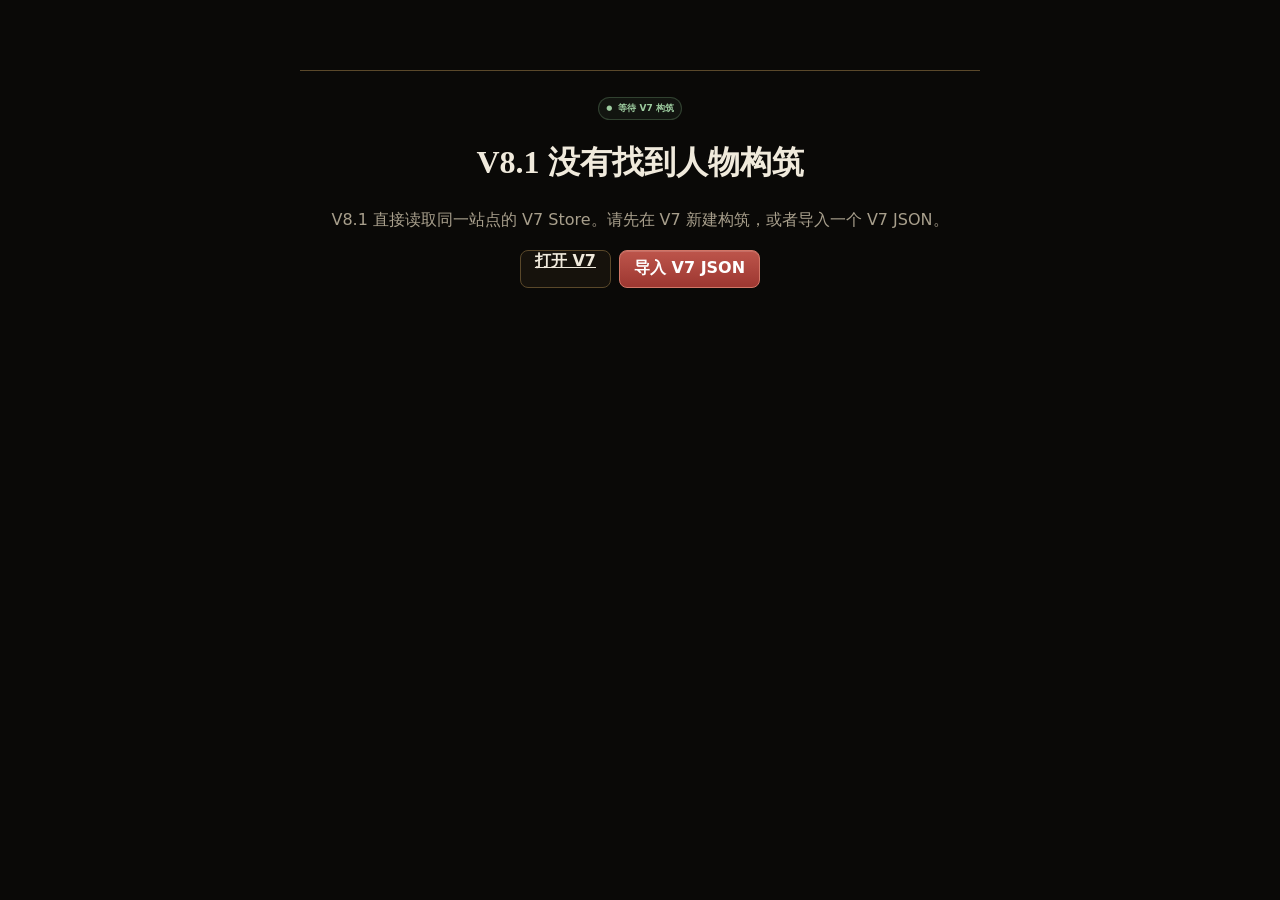
==== v8.html @ c5026017 "Add files via upload" ====
<!doctype html>
<html lang="zh-CN">
<head>
  <meta charset="utf-8">
  <meta name="viewport" content="width=device-width,initial-scale=1,viewport-fit=cover">
  <meta name="theme-color" content="#0a0907">
  <title>博德之门 3 · 构筑规划器 V8.1</title>
  <link rel="stylesheet" href="./assets/v8/v8.css">
  <link rel="stylesheet" href="./assets/v8/v81.css">
</head>
<body>
  <div id="app"></div>
  <div id="sheet-root"></div>
  <input class="v81-file" id="v81-import-file" type="file" accept="application/json,.json">
  <script type="module" src="./assets/v8/v81.js"></script>
</body>
</html>
---- assets/v8/v8.css ----
:root{
  --bg:#0a0907;--panel:#100f0c;--panel2:#15130f;--panel3:#1b1812;--line:#3b3120;--line2:#5a482a;
  --text:#f0eadc;--muted:#a89f8c;--gold:#d2ad5b;--gold2:#f0d58b;--red:#b94b42;--green:#82b887;
  --shadow:0 18px 50px rgba(0,0,0,.34);--radius:12px;--stage:184px;--top:58px;
}
*{box-sizing:border-box}html,body,#app{margin:0;min-height:100%;background:var(--bg);color:var(--text)}body{font-family:Inter,ui-sans-serif,system-ui,-apple-system,BlinkMacSystemFont,"Segoe UI","PingFang SC","Microsoft YaHei",sans-serif;background:radial-gradient(circle at 52% -15%,rgba(109,93,61,.16),transparent 33%),linear-gradient(180deg,#0c0b09,#080705 70%)}button,input{font:inherit}button{cursor:pointer}.v8-shell{min-height:100vh;display:grid;grid-template-columns:var(--stage) minmax(0,1fr)}
.v8-stage-nav{position:sticky;top:0;height:100vh;padding:14px 12px;border-right:1px solid var(--line);background:rgba(8,7,5,.92);backdrop-filter:blur(18px);display:flex;flex-direction:column;gap:18px;z-index:20}.v8-brand{display:flex;align-items:center;gap:10px}.v8-brand>span{display:grid;width:42px;height:42px;place-items:center;border:1px solid var(--line2);transform:rotate(45deg);color:var(--gold2);font-family:Georgia,serif}.v8-brand>span::first-letter{transform:rotate(-45deg)}.v8-brand div{display:grid;gap:2px}.v8-brand b{font-family:Georgia,"Songti SC",serif;font-size:16px}.v8-brand small{font-size:10px;color:var(--muted)}
.v8-stage-nav nav{display:grid;gap:8px}.v8-nav-group{display:grid;grid-template-columns:28px 1fr;gap:9px;padding:10px;border:1px solid transparent;border-radius:10px;background:transparent;color:var(--muted);text-align:left}.v8-nav-group i{grid-row:1/3;display:grid;width:26px;height:26px;place-items:center;border:1px solid var(--line);border-radius:50%;font-family:Georgia,serif;color:var(--gold);font-style:normal}.v8-nav-group div{display:grid;gap:3px}.v8-nav-group b{font-size:13px;color:var(--text)}.v8-nav-group small{font-size:9px;line-height:1.4}.v8-nav-group>span{grid-column:2;font-size:9px;color:#756e61}.v8-nav-group:hover,.v8-nav-group.active{border-color:rgba(210,173,91,.28);background:rgba(210,173,91,.07)}.v8-nav-group.active>span{color:var(--gold)}.v8-stage-help{margin-top:auto;padding:10px;border-top:1px solid var(--line);color:var(--muted)}.v8-stage-help span{color:var(--gold);font-size:10px;font-weight:700}.v8-stage-help p{margin:6px 0 0;font-size:9px;line-height:1.6}
.v8-content{min-width:0}.v8-topbar{position:sticky;top:0;height:var(--top);display:flex;align-items:center;justify-content:space-between;padding:0 20px;border-bottom:1px solid var(--line);background:rgba(10,9,7,.82);backdrop-filter:blur(16px);z-index:15}.v8-build-mini{display:flex;align-items:baseline;gap:10px}.v8-build-mini b{font-size:14px}.v8-build-mini span{font-size:11px;color:var(--gold)}.v8-top-actions{display:flex;gap:8px}.v8-top-actions button,.v8-final-actions button{min-height:36px;padding:0 13px;border:1px solid var(--line2);border-radius:8px;background:rgba(255,255,255,.02);color:var(--text)}
.v8-main{max-width:1540px;margin:0 auto;padding:24px}.v8-page-head{max-width:760px;margin-bottom:18px}.v8-page-head.compact{margin-bottom:12px}.v8-page-head>span,.kicker{font-size:10px;letter-spacing:.16em;color:var(--gold);font-weight:800}.v8-page-head h1{margin:4px 0 5px;font-family:Georgia,"Songti SC",serif;font-size:31px;line-height:1.05}.v8-page-head p{margin:0;color:var(--muted);font-size:12px;line-height:1.65}
.v8-character-hero,.v8-final-hero{display:grid;grid-template-columns:auto minmax(220px,1fr) minmax(500px,1.4fr);align-items:center;gap:18px;padding:18px 20px;border-top:1px solid var(--line2);border-bottom:1px solid var(--line);background:linear-gradient(90deg,rgba(210,173,91,.05),transparent)}.v8-level{font-family:Georgia,serif;font-size:64px;color:var(--gold2);line-height:1}.v8-character-hero>div:first-child{display:grid;text-align:center}.v8-character-hero small,.v8-final-hero small{color:var(--muted)}.v8-character-hero h2,.v8-final-hero h2{margin:0 0 5px;font-size:25px;font-family:Georgia,"Songti SC",serif}.v8-character-hero p,.v8-final-hero p{margin:0 0 4px;color:var(--muted)}.v8-stat-row{display:grid;grid-template-columns:repeat(4,minmax(0,1fr));gap:1px;background:var(--line)}.v8-stat-row.large{grid-template-columns:repeat(6,minmax(0,1fr))}.v8-stat-row>div{display:grid;gap:4px;padding:10px 12px;background:#0f0e0b}.v8-stat-row span{font-size:9px;color:var(--muted)}.v8-stat-row b{font-family:Georgia,serif;font-size:21px;color:var(--gold2)}.v8-character-grid,.v8-final-grid{display:grid;grid-template-columns:repeat(2,minmax(0,1fr));gap:12px;margin-top:14px}.v8-summary-card{min-width:0;padding:16px;border-top:1px solid var(--line);background:rgba(255,255,255,.014)}.v8-summary-card.wide{grid-column:1/-1}.v8-summary-card>span{font-size:10px;color:var(--gold);font-weight:800}.v8-summary-card h3{margin:8px 0;font-size:18px}.v8-summary-card p{color:var(--muted);font-size:11px;line-height:1.6}.v8-tag-list{display:flex;flex-wrap:wrap;gap:6px;margin-top:10px}.v8-tag-list b,.v8-tag-list span{padding:5px 8px;border-radius:7px;background:rgba(210,173,91,.07);color:#d7cab1;font-size:10px;font-weight:600}.v8-character-cta{background:linear-gradient(135deg,rgba(122,79,39,.12),rgba(255,255,255,.01))}
.primary,.secondary{min-height:38px;padding:0 14px;border-radius:8px;font-weight:800}.primary{border:1px solid #d27667;background:linear-gradient(#bd554b,#9d3731);color:white;box-shadow:inset 0 1px rgba(255,255,255,.14)}.secondary{border:1px solid var(--line2);background:rgba(210,173,91,.06);color:var(--text)}.wide{width:100%}
.v8-act-tabs{display:grid;grid-template-columns:repeat(3,minmax(0,1fr));gap:8px;margin-bottom:12px}.v8-act-tabs button{display:grid;gap:3px;padding:10px 12px;border:1px solid var(--line);border-radius:10px;background:rgba(255,255,255,.015);color:var(--muted);text-align:left}.v8-act-tabs button>span{font-size:9px;color:#7e725b}.v8-act-tabs button>b{font-size:14px;color:var(--text)}.v8-act-tabs button small{font-size:9px}.v8-act-tabs button.active{border-color:var(--gold);background:rgba(210,173,91,.09)}.v8-act-tabs button.active>span,.v8-act-tabs button.active small{color:var(--gold)}
.v8-loadout-bar{padding:12px 0;border-top:1px solid var(--line);border-bottom:1px solid var(--line)}.v8-section-label{display:flex;align-items:center;justify-content:space-between;gap:8px;margin-bottom:8px}.v8-section-label span{color:var(--gold);font-size:10px;font-weight:800}.v8-section-label b{font-size:10px;color:var(--muted)}.v8-slot-grid{display:grid;grid-template-columns:repeat(11,minmax(72px,1fr));gap:6px}.v8-slot{min-width:0;display:grid;grid-template-columns:30px minmax(0,1fr);gap:7px;align-items:center;padding:7px;border:1px solid var(--line);border-radius:8px;background:rgba(255,255,255,.012);color:var(--text);text-align:left}.v8-slot>span{display:grid;width:29px;height:29px;place-items:center;border-radius:7px;background:rgba(210,173,91,.07);color:var(--gold);font-size:11px}.v8-slot div{min-width:0}.v8-slot b,.v8-slot small{display:block;overflow:hidden;text-overflow:ellipsis;white-space:nowrap}.v8-slot b{font-size:9px}.v8-slot small{margin-top:2px;font-size:8px;color:var(--muted)}.v8-slot.active{border-color:var(--gold);background:rgba(210,173,91,.08)}.v8-slot.filled>span{background:rgba(130,184,135,.1);color:#a6d7aa}
.v8-gear-workspace{display:grid;grid-template-columns:minmax(0,1fr) 300px;gap:14px;margin-top:12px;align-items:start}.v8-gear-list-pane{min-width:0}.v8-gear-toolbar{display:flex;align-items:center;justify-content:space-between;gap:12px;padding:8px 0 10px}.v8-gear-toolbar>div{display:grid;grid-template-columns:auto auto;gap:2px 8px;align-items:baseline}.v8-gear-toolbar span{font-size:9px;color:var(--muted)}.v8-gear-toolbar b{font-size:14px}.v8-gear-toolbar small{grid-column:1/-1;color:var(--gold);font-size:9px}.v8-gear-toolbar input{width:min(340px,45%);height:38px;border:1px solid var(--line2);border-radius:8px;background:#0f0e0c;color:var(--text);padding:0 12px;outline:none}.v8-gear-toolbar input:focus{border-color:var(--gold)}.v8-candidate-list{display:grid;gap:8px}.v8-gear-card{display:grid;grid-template-columns:minmax(0,1fr) 120px;min-height:110px;border:1px solid var(--line);border-radius:10px;background:rgba(255,255,255,.014);overflow:hidden}.v8-gear-card:hover{border-color:rgba(210,173,91,.42)}.v8-gear-card.equipped{border-color:var(--gold);background:linear-gradient(90deg,rgba(210,173,91,.09),rgba(210,173,91,.02))}.v8-gear-main{display:grid;grid-template-columns:58px minmax(0,1fr);gap:10px;align-items:start;padding:11px;border:0;background:transparent;color:var(--text);text-align:left}.v8-item-icon{display:grid;width:54px;height:54px;place-items:center;border:1px solid #6d5732;border-radius:10px;background:radial-gradient(circle at 40% 35%,#4e3f22,#15120d 70%);color:#f2d88c;font-family:Georgia,serif;font-size:18px;box-shadow:inset 0 0 16px rgba(210,173,91,.08)}.v8-item-icon.rarity-legend{border-color:#d69b38;box-shadow:inset 0 0 18px rgba(222,151,34,.18)}.v8-item-icon.large{width:70px;height:70px;font-size:24px}.v8-gear-main>div{min-width:0}.v8-gear-title{display:flex;justify-content:space-between;gap:8px}.v8-gear-title b{font-size:13px}.v8-gear-title i{font-style:normal;font-size:9px;color:var(--gold)}.v8-gear-main small{display:block;margin-top:2px;color:#8e8474;font-size:9px}.v8-gear-main p{margin:7px 0 0;color:#c7bfaf;font-size:10px;line-height:1.45}.v8-tag-list.mini{margin-top:7px}.v8-tag-list.mini span{padding:3px 6px;font-size:8px}.v8-gear-side{display:flex;flex-direction:column;align-items:stretch;gap:6px;padding:10px;border-left:1px solid var(--line);background:rgba(0,0,0,.14)}.v8-score{font-size:9px;color:var(--gold);font-weight:800}.v8-delta{min-height:30px;color:#bcb19d;font-size:9px;line-height:1.45}.v8-gear-side button{margin-top:auto}
.v8-compare-pane{position:relative}.v8-compare-sticky{position:sticky;top:calc(var(--top) + 14px);display:grid;gap:10px;padding:12px;border:1px solid var(--line);border-radius:10px;background:rgba(14,13,10,.88);box-shadow:var(--shadow);backdrop-filter:blur(12px)}.v8-current-slot{display:grid;gap:4px;padding-bottom:10px;border-bottom:1px solid var(--line)}.v8-current-slot span{font-size:9px;color:var(--gold)}.v8-current-slot b{font-size:16px}.v8-current-slot small{color:var(--muted);font-size:9px;line-height:1.5}.v8-stat-compare{display:grid;grid-template-columns:repeat(2,minmax(0,1fr));gap:6px}.v8-stat-compare>div{display:grid;gap:3px;padding:8px;background:rgba(255,255,255,.02)}.v8-stat-compare span{font-size:8px;color:var(--muted)}.v8-stat-compare b{font-family:Georgia,serif;color:var(--gold2);font-size:18px}.v8-stat-compare small{font-size:8px;color:#817968}.v8-stat-compare small.up{color:#8fc89a}.v8-stat-compare small.down{color:#d98479}.v8-route-progress{display:grid;gap:5px;padding-top:2px;border-top:1px solid var(--line)}.v8-route-progress>span{margin:6px 0 2px;color:var(--gold);font-size:9px;font-weight:800}.v8-route-progress>div{display:flex;justify-content:space-between;gap:8px;font-size:9px}.v8-route-progress small{color:var(--muted)}
.v8-empty{padding:38px;text-align:center;border:1px dashed var(--line);color:var(--muted)}.v8-empty p{font-size:10px}
.v8-final-identity{display:flex;align-items:center;gap:14px}.v8-final-loadout{display:grid;grid-template-columns:repeat(4,minmax(0,1fr));gap:7px}.v8-final-loadout>div{display:grid;grid-template-columns:38px minmax(0,1fr);gap:8px;align-items:center;padding:8px;border:1px solid var(--line);border-radius:8px;background:rgba(255,255,255,.015)}.v8-final-loadout>div>span{display:grid;width:36px;height:36px;place-items:center;border-radius:8px;background:rgba(210,173,91,.06);color:var(--gold)}.v8-final-loadout small,.v8-final-loadout b,.v8-final-loadout em{display:block}.v8-final-loadout small{font-size:8px;color:var(--muted)}.v8-final-loadout b{font-size:10px}.v8-final-loadout em{font-style:normal;font-size:8px;color:var(--gold)}.v8-final-loadout>div.filled{border-color:rgba(210,173,91,.28)}.v8-act-route{display:grid;gap:8px;margin-top:10px}.v8-act-route>div{padding:8px;border-left:2px solid var(--line2);background:rgba(255,255,255,.015)}.v8-act-route b{font-size:10px}.v8-act-route p{margin:4px 0 0}.v8-final-actions{display:flex;justify-content:flex-end;gap:8px;margin-top:14px}
.v8-sheet-backdrop{position:fixed;inset:0;z-index:100;display:grid;place-items:center;padding:20px;background:rgba(0,0,0,.66);backdrop-filter:blur(8px)}.v8-sheet{position:relative;width:min(560px,100%);display:grid;grid-template-columns:78px minmax(0,1fr);gap:14px;padding:18px;border:1px solid var(--line2);border-radius:14px;background:#11100d;box-shadow:var(--shadow)}.v8-sheet-close{position:absolute;right:10px;top:8px;border:0;background:transparent;color:var(--muted);font-size:24px}.v8-sheet h2{margin:5px 0 2px;font-family:Georgia,"Songti SC",serif;font-size:25px}.v8-sheet small{color:var(--muted)}.v8-sheet p{margin:12px 0;color:#cec4b2;line-height:1.7;font-size:12px}.v8-sheet dl{display:grid;gap:1px;margin:0 0 12px;background:var(--line)}.v8-sheet dl>div{display:grid;grid-template-columns:92px 1fr;gap:10px;padding:8px;background:#11100d}.v8-sheet dt{font-size:9px;color:var(--muted)}.v8-sheet dd{margin:0;font-size:10px}
@media(max-width:1200px){:root{--stage:164px}.v8-slot-grid{grid-template-columns:repeat(6,minmax(0,1fr))}.v8-gear-workspace{grid-template-columns:minmax(0,1fr) 260px}.v8-character-hero,.v8-final-hero{grid-template-columns:auto 1fr}.v8-stat-row{grid-column:1/-1}.v8-stat-row.large{grid-template-columns:repeat(3,minmax(0,1fr))}}
@media(max-width:767px){:root{--top:52px}.v8-shell{display:block}.v8-stage-nav{position:static;width:auto;height:auto;padding:0;border:0;background:#0b0a08}.v8-brand,.v8-stage-help{display:none}.v8-stage-nav nav{display:grid;grid-template-columns:repeat(3,1fr);gap:0;border-bottom:1px solid var(--line)}.v8-nav-group{display:flex;align-items:center;justify-content:center;min-height:52px;padding:6px;border:0;border-radius:0}.v8-nav-group i,.v8-nav-group small,.v8-nav-group>span{display:none}.v8-nav-group b{font-size:11px}.v8-nav-group.active{box-shadow:inset 0 -2px var(--gold);background:rgba(210,173,91,.05)}.v8-topbar{top:0;padding:0 12px}.v8-build-mini span{display:none}.v8-top-actions button:last-child{display:none}.v8-main{padding:14px 12px 86px}.v8-page-head h1{font-size:26px}.v8-page-head p{font-size:11px}.v8-character-hero,.v8-final-hero{grid-template-columns:auto 1fr;padding:14px 0;background:transparent}.v8-level{font-size:52px}.v8-stat-row,.v8-stat-row.large{grid-column:1/-1;grid-template-columns:repeat(3,minmax(0,1fr))}.v8-character-grid,.v8-final-grid{grid-template-columns:1fr}.v8-act-tabs{position:sticky;top:var(--top);z-index:8;background:#0b0a08;padding:6px 0}.v8-act-tabs button{padding:8px}.v8-slot-grid{grid-template-columns:repeat(3,minmax(0,1fr))}.v8-slot{grid-template-columns:28px minmax(0,1fr)}.v8-gear-workspace{display:block}.v8-compare-pane{display:none}.v8-gear-toolbar{align-items:flex-end}.v8-gear-toolbar input{width:56%;font-size:16px}.v8-gear-card{grid-template-columns:minmax(0,1fr) 86px}.v8-gear-main{grid-template-columns:48px minmax(0,1fr);padding:10px}.v8-item-icon{width:44px;height:44px}.v8-gear-main p{display:-webkit-box;-webkit-line-clamp:2;-webkit-box-orient:vertical;overflow:hidden}.v8-gear-side{padding:8px}.v8-score,.v8-delta{font-size:8px}.v8-final-loadout{grid-template-columns:repeat(2,minmax(0,1fr))}.v8-sheet-backdrop{place-items:end center;padding:0}.v8-sheet{width:100%;max-height:82dvh;overflow:auto;border-radius:16px 16px 0 0;border-bottom:0;grid-template-columns:62px 1fr;padding:18px 14px calc(18px + env(safe-area-inset-bottom))}.v8-final-actions{position:fixed;left:0;right:0;bottom:0;z-index:12;padding:8px 12px calc(8px + env(safe-area-inset-bottom));background:rgba(10,9,7,.92);border-top:1px solid var(--line)} }
---- assets/v8/v81.css ----
/* V8.1 — V7 data/rules integration layer */
.v81-source-badge{display:inline-flex;align-items:center;gap:6px;padding:4px 7px;border:1px solid rgba(130,184,135,.28);border-radius:999px;background:rgba(130,184,135,.07);color:#9dcc9f;font-size:9px;font-weight:800}
.v81-source-badge::before{content:'●';font-size:7px}.v81-build-picker{display:flex;align-items:center;gap:8px}.v81-build-picker select{height:34px;max-width:260px;padding:0 28px 0 9px;border:1px solid var(--line2);border-radius:7px;background:#0d0c0a;color:var(--text);font-size:11px}.v81-top-bridge{display:flex;gap:7px}.v81-top-bridge button,.v81-top-bridge a{display:inline-flex;align-items:center;min-height:34px;padding:0 10px;border:1px solid var(--line2);border-radius:7px;background:rgba(255,255,255,.02);color:var(--text);font-size:10px;text-decoration:none}
.v81-status-strip{display:flex;align-items:center;gap:8px;flex-wrap:wrap;margin:0 0 12px;padding:8px 10px;border-left:2px solid var(--gold);background:rgba(210,173,91,.045);font-size:10px}.v81-status-strip.warn{border-left-color:#c75e52;background:rgba(185,75,66,.07)}.v81-status-strip b{color:var(--gold2)}.v81-status-strip span{color:var(--muted)}
.v81-ability-grid{display:grid;grid-template-columns:repeat(6,minmax(0,1fr));gap:1px;margin-top:10px;background:var(--line)}.v81-ability-grid>div{display:grid;gap:3px;padding:9px;background:#0f0e0b;text-align:center}.v81-ability-grid span{color:var(--muted);font-size:8px}.v81-ability-grid b{font-family:Georgia,serif;color:var(--gold2);font-size:20px}.v81-ability-grid small{color:#817968;font-size:8px}
.v81-character-sections{display:grid;grid-template-columns:repeat(2,minmax(0,1fr));gap:10px;margin-top:12px}.v81-detail-card{padding:13px;border-top:1px solid var(--line);background:rgba(255,255,255,.012)}.v81-detail-head{display:flex;align-items:center;justify-content:space-between;gap:8px;margin-bottom:8px}.v81-detail-head span{color:var(--gold);font-size:10px;font-weight:800}.v81-detail-head b{color:var(--muted);font-size:9px}.v81-list{display:grid;gap:5px}.v81-list>div{display:flex;align-items:center;justify-content:space-between;gap:10px;padding:6px 0;border-bottom:1px solid rgba(59,49,32,.55);font-size:10px}.v81-list>div:last-child{border-bottom:0}.v81-list span{color:var(--muted)}.v81-list b{font-size:10px;text-align:right}.v81-spell-groups{display:grid;gap:8px}.v81-spell-group{display:grid;grid-template-columns:62px minmax(0,1fr);gap:8px}.v81-spell-group>span{color:var(--gold);font-size:9px;font-weight:800}.v81-spell-group>div{display:flex;flex-wrap:wrap;gap:5px}.v81-spell-group b{padding:4px 6px;border-radius:6px;background:rgba(210,173,91,.06);font-size:9px;font-weight:600}.v81-resource-list{display:grid;gap:6px}.v81-resource{display:grid;grid-template-columns:1fr auto;gap:4px 8px;padding:7px 8px;background:rgba(255,255,255,.018)}.v81-resource b{font-size:10px}.v81-resource>strong{color:var(--gold2);font-size:11px}.v81-resource small{grid-column:1/-1;color:var(--muted);font-size:8px}.v81-resource-values{grid-column:1/-1;display:flex;gap:5px;flex-wrap:wrap}.v81-resource-values span{padding:3px 5px;border-radius:5px;background:rgba(0,0,0,.2);font-size:8px}.v81-resource-values b{color:var(--gold2)}
.v81-equipment-note{display:flex;justify-content:space-between;gap:10px;padding:7px 9px;background:rgba(130,184,135,.045);border-left:2px solid #75aa7b;font-size:9px}.v81-equipment-note span{color:var(--muted)}.v81-equipment-note b{color:#a7d2aa}.v81-act-change{font-size:8px;color:var(--gold)}
.v81-validation-list{display:grid;gap:5px;margin-top:8px}.v81-validation-list div{padding:6px 8px;border-left:2px solid #b85e52;background:rgba(185,75,66,.065);color:#d9a39b;font-size:9px}.v81-final-meta{display:grid;grid-template-columns:repeat(4,minmax(0,1fr));gap:1px;background:var(--line);margin-top:10px}.v81-final-meta>div{padding:8px;background:#0f0e0b}.v81-final-meta span{display:block;color:var(--muted);font-size:8px}.v81-final-meta b{font-size:11px}
.v81-empty-build{max-width:680px;margin:70px auto;padding:24px;border-top:1px solid var(--line2);text-align:center}.v81-empty-build h1{font-family:Georgia,'Songti SC',serif}.v81-empty-build p{color:var(--muted);line-height:1.7}.v81-empty-actions{display:flex;justify-content:center;gap:8px;flex-wrap:wrap}.v81-file{display:none}
@media(max-width:1000px){.v81-ability-grid{grid-template-columns:repeat(3,minmax(0,1fr))}.v81-character-sections{grid-template-columns:1fr}}
@media(max-width:767px){.v81-build-picker select{max-width:150px}.v81-source-badge{display:none}.v81-top-bridge a{display:none}.v81-top-bridge button{padding:0 8px}.v81-ability-grid{grid-template-columns:repeat(3,minmax(0,1fr))}.v81-final-meta{grid-template-columns:repeat(2,minmax(0,1fr))}.v81-spell-group{grid-template-columns:48px 1fr}}
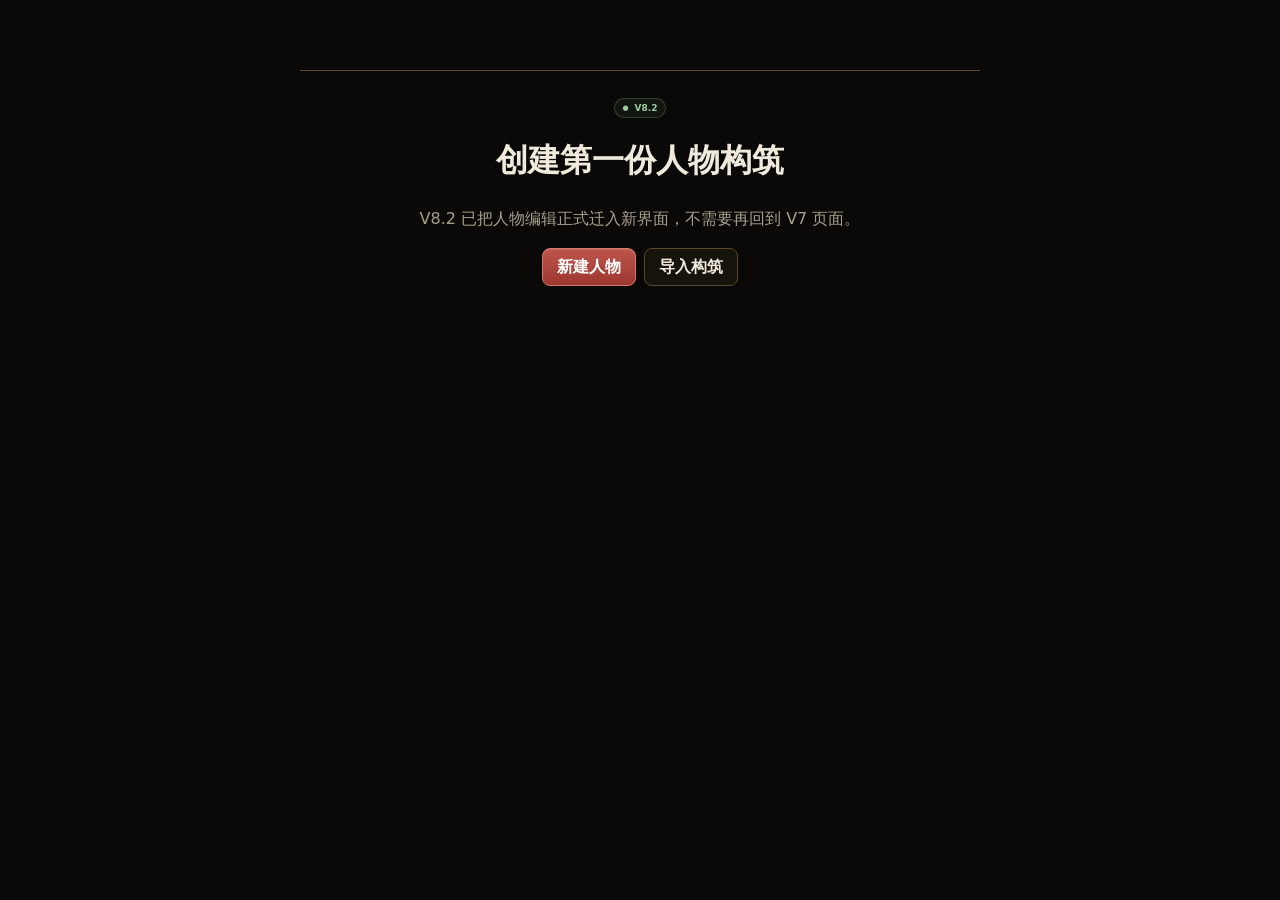
==== commit d9edc1a7: "Add files via upload" ====
--- a/v8.html
+++ b/v8.html
@@ -1,17 +1,19 @@
 <!doctype html>
 <html lang="zh-CN">
 <head>
-  <meta charset="utf-8">
+  <meta charset="UTF-8">
   <meta name="viewport" content="width=device-width,initial-scale=1,viewport-fit=cover">
-  <meta name="theme-color" content="#0a0907">
-  <title>博德之门 3 · 构筑规划器 V8.1</title>
+  <meta name="theme-color" content="#0b0a08">
+  <meta name="description" content="博德之门 3 构筑规划器 V8.2：人物构筑、章节装备与最终构筑一体化。">
+  <title>博德之门 3 · 构筑规划器 V8.2</title>
   <link rel="stylesheet" href="./assets/v8/v8.css">
   <link rel="stylesheet" href="./assets/v8/v81.css">
+  <link rel="stylesheet" href="./assets/v8/v82.css">
 </head>
 <body>
-  <div id="app"></div>
+  <div id="app" aria-live="polite"></div>
   <div id="sheet-root"></div>
-  <input class="v81-file" id="v81-import-file" type="file" accept="application/json,.json">
-  <script type="module" src="./assets/v8/v81.js"></script>
+  <input id="v82-import-file" type="file" accept="application/json,.json" hidden>
+  <script type="module" src="./assets/v8/v82.js"></script>
 </body>
 </html>
--- a/assets/v8/v82.css
+++ b/assets/v8/v82.css
@@ -0,0 +1,33 @@
+/* V8.2 — unified character editor + equipment rule engine */
+:root{--stage:214px}
+.v8-stage-nav{overflow:auto}.v8-stage-nav nav{gap:6px}.v82-character-subnav{display:grid;gap:2px;margin:-4px 0 6px 18px;padding-left:12px;border-left:1px solid rgba(210,173,91,.2)}
+.v82-character-subnav button{display:grid;grid-template-columns:24px 1fr;gap:0 6px;align-items:center;padding:6px 7px;border:0;border-radius:7px;background:transparent;color:var(--muted);text-align:left}.v82-character-subnav span{grid-row:1/3;font-size:8px;color:#746b59}.v82-character-subnav b{font-size:10px;color:#bdb3a2}.v82-character-subnav small{font-size:8px;color:#736c60}.v82-character-subnav button:hover,.v82-character-subnav button.active{background:rgba(210,173,91,.07)}.v82-character-subnav button.active b,.v82-character-subnav button.active span{color:var(--gold2)}
+.v8-stage-help small{display:block;margin-top:8px;color:#716958;font-size:8px;line-height:1.5}.v82-character-stage{max-width:1660px}.v82-character-layout{display:grid;grid-template-columns:minmax(0,1fr) 306px;gap:18px;align-items:start}.v82-editor-pane{min-width:0;min-height:calc(100vh - var(--top) - 48px);display:flex;flex-direction:column}.v82-editor-head{display:flex;align-items:flex-end;justify-content:space-between;gap:16px;padding-bottom:13px;border-bottom:1px solid var(--line)}.v82-editor-head>div{min-width:0}.v82-editor-head>div>span{font-size:9px;letter-spacing:.16em;color:var(--gold);font-weight:800}.v82-editor-head h1{margin:4px 0 4px;font-family:Georgia,'Songti SC',serif;font-size:29px;line-height:1.08}.v82-editor-head p{max-width:760px;margin:0;color:var(--muted);font-size:11px;line-height:1.6}.v82-editor-head>strong{display:flex;align-items:baseline;gap:6px;color:var(--gold2);font-family:Georgia,serif;font-size:28px}.v82-editor-head>strong small{font-family:inherit;color:var(--muted);font-size:10px}.v82-editor-head>strong.bad{color:#d87668}.v82-editor-head>strong.ok{color:#8bc496}
+.v82-editor-footer{position:sticky;bottom:0;z-index:5;display:grid;grid-template-columns:130px 1fr 150px;align-items:center;gap:8px;margin-top:auto;padding:12px 0 0;background:linear-gradient(180deg,transparent,#0a0907 26%)}.v82-editor-footer button{min-height:40px;border:1px solid var(--line2);border-radius:8px;background:#12100c;color:var(--text);font-weight:700}.v82-editor-footer button:disabled{opacity:.3;cursor:not-allowed}.v82-editor-footer span{text-align:center;color:var(--muted);font-size:9px}.v82-mobile-step{display:none}
+/* level */
+.v82-level-editor{display:grid;grid-template-columns:180px 1fr;gap:22px;align-items:center;padding:34px 0 26px}.v82-big-level{display:grid;grid-template-columns:42px 78px 42px;align-items:center;justify-content:start;gap:6px}.v82-big-level button{width:42px;height:42px;border:1px solid var(--line2);border-radius:50%;background:#11100d;color:var(--gold2);font-size:20px}.v82-big-level>b{font-family:Georgia,serif;font-size:62px;color:var(--gold2);text-align:center}.v82-big-level>span{grid-column:1/-1;text-align:center;color:var(--muted);font-size:10px}.v82-level-track{display:grid;grid-template-columns:repeat(12,minmax(34px,1fr));gap:5px}.v82-level-track button{min-height:44px;border:0;border-bottom:2px solid var(--line);background:transparent;color:var(--muted)}.v82-level-track button.active{border-color:var(--gold);color:var(--gold2);font-weight:800}.v82-form-grid{display:grid;gap:10px}.v82-form-grid.two{grid-template-columns:repeat(2,minmax(0,1fr))}.v82-form-grid label,.v82-replace-sheet label{display:grid;gap:5px;color:var(--muted);font-size:9px}.v82-form-grid select,.v82-replace-sheet select{height:42px;padding:0 10px;border:1px solid var(--line2);border-radius:8px;background:#0f0e0b;color:var(--text);font-size:12px}.v82-context-note{display:grid;gap:5px;margin-top:12px;padding:10px 12px;border-left:2px solid var(--gold);background:rgba(210,173,91,.04)}.v82-context-note b{font-size:10px;color:var(--gold)}.v82-context-note span{font-size:10px;color:#c9c0ae;line-height:1.55}
+/* route */
+.v82-route-grid{display:grid;grid-template-columns:repeat(3,minmax(0,1fr));gap:8px;margin-top:18px}.v82-route-level{display:grid;grid-template-columns:auto 1fr;gap:6px 10px;padding:10px;border:1px solid var(--line);border-radius:9px;background:rgba(255,255,255,.012)}.v82-route-level>span{display:flex;align-items:center;gap:5px;color:var(--muted);font-size:8px}.v82-route-level>span b{display:grid;width:24px;height:24px;place-items:center;border-radius:50%;background:rgba(210,173,91,.08);color:var(--gold2);font-family:Georgia,serif}.v82-route-level select{grid-column:2;height:36px;border:1px solid var(--line2);border-radius:7px;background:#0e0d0a;color:var(--text);padding:0 8px}.v82-route-level small{grid-column:2;color:#817968;font-size:8px}
+/* shared choice nodes */
+.v82-node-switcher{display:grid;grid-template-columns:repeat(auto-fit,minmax(128px,1fr));gap:6px;margin:14px 0 9px}.v82-node-switcher button{position:relative;display:grid;grid-template-columns:24px minmax(0,1fr);gap:1px 7px;align-items:center;min-height:48px;padding:7px;border:1px solid var(--line);border-radius:8px;background:rgba(255,255,255,.012);text-align:left;color:var(--muted)}.v82-node-switcher button>span{grid-row:1/3;display:grid;width:23px;height:23px;place-items:center;border-radius:50%;background:rgba(210,173,91,.07);color:var(--gold);font-size:9px}.v82-node-switcher b,.v82-node-switcher small{overflow:hidden;text-overflow:ellipsis;white-space:nowrap}.v82-node-switcher b{font-size:10px;color:var(--text)}.v82-node-switcher small{font-size:8px}.v82-node-switcher button.active{border-color:var(--gold);background:rgba(210,173,91,.08)}.v82-node-switcher button.complete:not(.active){border-color:rgba(130,184,135,.26)}.v82-current-node{display:flex;align-items:center;justify-content:space-between;gap:12px;padding:7px 9px;border-left:2px solid var(--gold);background:rgba(210,173,91,.04)}.v82-current-node span{color:var(--muted);font-size:9px}.v82-current-node b{font-size:10px}.v82-card-grid{display:grid;gap:8px;margin-top:10px}.v82-card-grid.two{grid-template-columns:repeat(2,minmax(0,1fr))}.v82-choice-card{position:relative;min-height:92px;padding:11px 38px 11px 12px;border:1px solid var(--line);border-radius:9px;background:rgba(255,255,255,.012);color:var(--text);text-align:left}.v82-choice-card:hover{border-color:rgba(210,173,91,.42)}.v82-choice-card.selected{border-color:var(--gold);background:linear-gradient(90deg,rgba(210,173,91,.09),rgba(210,173,91,.02))}.v82-choice-card div{display:flex;align-items:center;justify-content:space-between;gap:8px}.v82-choice-card b{font-size:12px}.v82-choice-card small{color:var(--gold);font-size:8px}.v82-choice-card p{margin:7px 0 0;color:#afa693;font-size:9px;line-height:1.5}.v82-choice-card i{position:absolute;right:12px;top:12px;color:#8fcb99;font-style:normal}.v82-asi-box{display:flex;align-items:end;gap:10px;margin-top:10px;padding:10px;border:1px solid var(--line);background:rgba(210,173,91,.035)}.v82-asi-box>span{margin-right:auto;color:var(--gold);font-size:10px;font-weight:800}.v82-asi-box label{display:grid;gap:4px;color:var(--muted);font-size:8px}.v82-asi-box select{height:34px;background:#0f0e0b;color:var(--text);border:1px solid var(--line2);border-radius:6px}
+/* ability */
+.v82-pointbar{display:grid;grid-template-columns:90px 1fr 60px;gap:10px;align-items:center;margin:17px 0 9px;color:var(--muted);font-size:9px}.v82-pointbar>div{height:5px;border-radius:99px;background:#242018;overflow:hidden}.v82-pointbar i{display:block;height:100%;background:linear-gradient(90deg,#ad5848,#dfbd68)}.v82-pointbar b{text-align:right;color:var(--gold2)}.v82-pointbar b.ok{color:#8cc596}.v82-pointbar b.bad{color:#d9776c}.v82-ability-editor{max-width:760px;margin:auto;width:100%}.v82-ability-row{display:grid;grid-template-columns:minmax(120px,1fr) 40px 62px 40px 90px;align-items:center;gap:7px;min-height:61px;border-bottom:1px solid var(--line)}.v82-ability-row>div{display:grid}.v82-ability-row b{font-family:Georgia,'Songti SC',serif;font-size:15px}.v82-ability-row small,.v82-ability-row>span{color:var(--muted);font-size:8px}.v82-ability-row button{width:38px;height:38px;border:1px solid var(--line2);border-radius:8px;background:#11100d;color:var(--gold2)}.v82-ability-row button:disabled{opacity:.25}.v82-ability-row strong{font-family:Georgia,serif;font-size:25px;text-align:center}.v82-bonus-box{max-width:760px;margin:16px auto 0;width:100%}
+/* skills */
+.v82-skill-grid{display:grid;grid-template-columns:repeat(2,minmax(0,1fr));gap:6px;margin-top:10px}.v82-skill-card{position:relative;min-height:82px;padding:10px 34px 9px 11px;border:1px solid var(--line);border-radius:8px;background:rgba(255,255,255,.012);color:var(--text);text-align:left}.v82-skill-card:disabled{cursor:default;opacity:.8}.v82-skill-card.selected{border-color:var(--gold);background:rgba(210,173,91,.07)}.v82-skill-card div{display:flex;justify-content:space-between;gap:8px}.v82-skill-card b{font-size:11px}.v82-skill-card small{color:var(--gold);font-size:8px}.v82-skill-card p{margin:6px 0 0;color:var(--muted);font-size:8.5px;line-height:1.5}.v82-skill-card i{position:absolute;right:10px;top:10px;color:#8bc394;font-style:normal}
+/* spells */
+.v82-spell-toolbar{display:flex;align-items:center;justify-content:space-between;gap:12px;margin-top:13px}.v82-spell-toolbar>select{height:38px;min-width:210px;padding:0 10px;border:1px solid var(--line2);border-radius:8px;background:#0f0e0b;color:var(--text)}.v82-spell-counts{display:flex;gap:7px}.v82-spell-counts span{padding:6px 8px;border-radius:7px;background:rgba(255,255,255,.025);color:var(--muted);font-size:8px}.v82-spell-counts b{color:var(--gold2);font-size:9px}.v82-learning-strip{display:grid;grid-template-columns:200px minmax(0,1fr) auto;gap:8px;align-items:center;margin-top:8px;padding:8px;border-top:1px solid var(--line);border-bottom:1px solid var(--line)}.v82-current-learning{display:grid;gap:2px}.v82-current-learning span{color:var(--gold);font-size:8px}.v82-current-learning b{font-size:11px}.v82-current-learning small{color:var(--muted);font-size:8px}.v82-learning-nodes{display:flex;gap:5px;flex-wrap:wrap}.v82-learning-nodes button{display:grid;place-items:center;min-width:36px;height:36px;border:1px solid var(--line);border-radius:7px;background:transparent;color:var(--muted);font-family:Georgia,serif}.v82-learning-nodes button small{font-family:system-ui;font-size:7px}.v82-learning-nodes button.active{border-color:var(--gold);color:var(--gold2);background:rgba(210,173,91,.08)}.v82-learning-nodes button.complete{border-color:rgba(130,184,135,.3)}.v82-spell-search{display:flex;align-items:center;justify-content:space-between;gap:8px;margin-top:8px}.v82-spell-search input{flex:1;height:38px;padding:0 11px;border:1px solid var(--line2);border-radius:8px;background:#0e0d0a;color:var(--text);outline:none}.v82-spell-search>div{display:flex;gap:3px}.v82-spell-search button{height:34px;min-width:38px;border:1px solid transparent;border-radius:7px;background:transparent;color:var(--muted)}.v82-spell-search button.active{border-color:var(--line2);background:rgba(210,173,91,.08);color:var(--gold2)}.v82-spell-workspace{display:grid;grid-template-columns:minmax(0,1fr) 280px;gap:10px;min-height:420px;margin-top:8px}.v82-spell-list{display:grid;grid-template-columns:repeat(2,minmax(0,1fr));gap:6px;align-content:start;min-width:0;max-height:500px;overflow:auto;padding-right:4px}.v82-spell-card{display:grid;grid-template-columns:minmax(0,1fr) auto;min-height:104px;border:1px solid var(--line);border-radius:9px;background:rgba(255,255,255,.012);overflow:hidden}.v82-spell-card.selected{border-color:rgba(210,173,91,.58);background:rgba(210,173,91,.055)}.v82-spell-card.prepared{box-shadow:inset 2px 0 #7eb987}.v82-spell-card.locked{opacity:.42}.v82-spell-open{display:grid;grid-template-columns:48px minmax(0,1fr);gap:9px;padding:9px;border:0;background:transparent;color:var(--text);text-align:left}.v82-spell-image{width:46px;height:46px;object-fit:cover;border-radius:8px}.v82-spell-image.large{width:58px;height:58px}.v82-spell-title{display:flex;align-items:center;justify-content:space-between;gap:6px}.v82-spell-title b{font-size:11px}.v82-spell-title i{font-size:7px;color:var(--gold);font-style:normal}.v82-spell-open small{color:var(--muted);font-size:8px}.v82-spell-open p{display:-webkit-box;-webkit-line-clamp:2;-webkit-box-orient:vertical;overflow:hidden;margin:5px 0 0;color:#bdb4a3;font-size:8.5px;line-height:1.45}.v82-spell-actions{display:flex;flex-direction:column;gap:4px;padding:7px;border-left:1px solid var(--line);background:rgba(0,0,0,.12)}.v82-spell-actions button{min-width:52px;min-height:30px;border:1px solid var(--line2);border-radius:6px;background:transparent;color:var(--text);font-size:8px}.v82-spell-actions button.active{color:#9bcea1;border-color:#629a6b}.v82-spell-actions button:disabled{opacity:.3}.v82-spell-inspector{position:sticky;top:calc(var(--top) + 14px);align-self:start;display:grid;gap:10px;padding:12px;border:1px solid var(--line);border-radius:10px;background:#0f0e0b}.v82-spell-inspector.empty{color:var(--muted);font-size:10px}.v82-inspector-title{display:grid;grid-template-columns:58px 1fr;gap:10px;align-items:center}.v82-inspector-title span{color:var(--gold);font-size:8px}.v82-inspector-title h2{margin:2px 0;font-family:Georgia,'Songti SC',serif;font-size:20px}.v82-inspector-title small{color:var(--muted);font-size:8px}.v82-spell-inspector>p{margin:0;color:#c9c0b1;font-size:10px;line-height:1.6}.v82-spell-inspector dl{display:grid;gap:1px;margin:0;background:var(--line)}.v82-spell-inspector dl>div{display:flex;justify-content:space-between;gap:8px;padding:7px;background:#0f0e0b}.v82-spell-inspector dt{color:var(--muted);font-size:8px}.v82-spell-inspector dd{margin:0;font-size:9px}.v82-inspector-state{display:flex;justify-content:space-between;font-size:9px}.v82-inspector-state span{color:var(--muted)}
+/* character summary */
+.v82-character-summary{position:sticky;top:calc(var(--top) + 16px);display:grid;gap:12px;padding:14px;border:1px solid var(--line);border-radius:10px;background:rgba(15,14,11,.9);box-shadow:var(--shadow)}.v82-summary-head>span{font-size:8px;letter-spacing:.15em;color:var(--gold)}.v82-summary-head h2{margin:4px 0 2px;font-family:Georgia,'Songti SC',serif;font-size:19px}.v82-summary-head p{margin:0;color:var(--muted);font-size:9px}.v82-summary-combat{display:grid;grid-template-columns:repeat(4,1fr);gap:1px;background:var(--line)}.v82-summary-combat span{display:grid;gap:3px;padding:7px 5px;background:#0e0d0a;color:var(--muted);font-size:7px}.v82-summary-combat b{color:var(--gold2);font-family:Georgia,serif;font-size:15px}.v82-mini-scores{display:grid;grid-template-columns:repeat(6,1fr);gap:3px}.v82-mini-scores span{display:grid;place-items:center;padding:5px 2px;background:rgba(255,255,255,.02);color:var(--muted);font-size:7px}.v82-mini-scores b{color:var(--text);font-size:10px}.v82-character-summary section{display:grid;gap:5px;padding-top:10px;border-top:1px solid var(--line)}.v82-character-summary section>span{color:var(--gold);font-size:8px;font-weight:800}.v82-character-summary section>div{display:flex;align-items:center;justify-content:space-between;gap:8px}.v82-character-summary section>div b{font-size:9px}.v82-character-summary section small{color:var(--muted);font-size:8px}.v82-character-summary .warn{color:#d27a6e}
+/* review */
+.v82-review-hero{display:grid;grid-template-columns:80px minmax(220px,1fr) minmax(360px,1.3fr);gap:16px;align-items:center;margin-top:15px;padding:16px;border-top:1px solid var(--line2);border-bottom:1px solid var(--line);background:rgba(210,173,91,.035)}.v82-review-hero>div:first-child{display:grid;text-align:center}.v82-review-hero>div:first-child b{font-family:Georgia,serif;font-size:46px;color:var(--gold2)}.v82-review-hero>div:first-child span{color:var(--muted);font-size:8px}.v82-review-hero h2{margin:0;font-family:Georgia,'Songti SC',serif}.v82-review-hero p,.v82-review-hero small{color:var(--muted);font-size:9px}.v82-review-combat{display:grid;grid-template-columns:repeat(4,1fr);gap:1px;background:var(--line)}.v82-review-combat span{display:grid;gap:4px;padding:8px;background:#0f0e0b;color:var(--muted);font-size:7px}.v82-review-combat b{color:var(--gold2);font-size:17px}.v82-review-grid{display:grid;grid-template-columns:repeat(2,minmax(0,1fr));gap:8px;margin-top:10px}.v82-review-grid>section{padding:12px;border-top:1px solid var(--line);background:rgba(255,255,255,.012)}.v82-review-grid>section>span{color:var(--gold);font-size:9px;font-weight:800}.v82-score-grid{display:grid;grid-template-columns:repeat(6,1fr);gap:2px;margin-top:8px}.v82-score-grid>div{display:grid;place-items:center;padding:6px;background:rgba(255,255,255,.02)}.v82-score-grid small{color:var(--muted);font-size:7px}.v82-score-grid b{font-family:Georgia,serif;color:var(--gold2);font-size:17px}.v82-review-list{display:grid;gap:5px;margin-top:8px}.v82-review-list>div{display:flex;justify-content:space-between;gap:8px;padding-bottom:5px;border-bottom:1px solid rgba(59,49,32,.5);font-size:9px}.v82-review-list span{color:var(--muted)}.v82-issue-box,.v82-ready-box{margin-top:10px;padding:10px;border-left:2px solid #bb5e52;background:rgba(185,75,66,.07);font-size:9px}.v82-issue-box>span{color:#e29388;font-weight:800}.v82-issue-box p{margin:5px 0;color:#cba49d}.v82-ready-box{border-left-color:#78a980;background:rgba(120,169,128,.06);color:#9fc6a5}
+/* equipment */
+.v82-slot-grid{grid-template-columns:repeat(6,minmax(110px,1fr))}.v82-gear-search{display:flex;align-items:center;gap:10px}.v82-gear-search label{display:flex;align-items:center;gap:5px;color:var(--muted);font-size:8px;white-space:nowrap}.v82-gear-warning{margin-top:5px;color:#d78275;font-size:8px}.v82-rule-warnings{padding:8px;border-left:2px solid #bd6257;background:rgba(185,75,66,.07)}.v82-rule-warnings b{font-size:9px;color:#dc8a7e}.v82-rule-warnings p{margin:4px 0;color:#c5a09a;font-size:8px}.v82-conditional{border-top:1px solid var(--line);padding-top:7px}.v82-conditional summary{cursor:pointer;color:var(--gold);font-size:9px}.v82-conditional p{display:grid;gap:2px;margin:6px 0;color:var(--muted);font-size:8px}.v82-conditional p b{color:var(--text)}.v82-detail-tags{display:flex;gap:5px;flex-wrap:wrap;margin:8px 0}.v82-detail-tags span{padding:4px 6px;border-radius:6px;background:rgba(210,173,91,.07);color:#d8c9ac;font-size:8px}.v82-equipment-sheet dl{margin-top:8px}
+/* final */
+.v82-final-list{display:grid;gap:5px;margin-top:8px}.v82-final-list>div{display:flex;justify-content:space-between;gap:10px;padding:6px 0;border-bottom:1px solid rgba(59,49,32,.55)}.v82-final-list b{font-size:9px}.v82-final-list small{color:var(--muted);font-size:8px;text-align:right}.v82-final-scores{display:grid;grid-template-columns:repeat(3,1fr);gap:4px;margin-top:8px}.v82-final-scores>div{display:grid;gap:2px;padding:7px;background:rgba(255,255,255,.02)}.v82-final-scores small{color:var(--muted);font-size:7px}.v82-final-scores b{color:var(--gold2);font-family:Georgia,serif;font-size:18px}.v82-final-scores em{color:#817968;font-size:7px;font-style:normal}.v82-final-spells{display:grid;grid-template-columns:repeat(6,minmax(0,1fr));gap:5px;margin-top:8px}.v82-final-spells>div{display:grid;justify-items:center;gap:3px;padding:6px;background:rgba(255,255,255,.018);text-align:center}.v82-final-spell-img{width:34px;height:34px;border-radius:7px}.v82-final-spells b{font-size:8px}.v82-final-spells small{color:var(--muted);font-size:7px}.v82-warning-card{border-top-color:#b05b51}.v82-warning-card p{margin:5px 0;color:#d19b93}
+.v82-empty{padding:32px;border:1px dashed var(--line);color:var(--muted);text-align:center;font-size:10px}.v82-toast{position:fixed;left:50%;bottom:24px;z-index:400;transform:translateX(-50%);max-width:min(560px,90vw);padding:10px 14px;border:1px solid var(--line2);border-radius:9px;background:#16130f;color:var(--text);box-shadow:var(--shadow);font-size:10px}.v82-toast.warn{border-color:#a97c3d}.v82-toast.error{border-color:#b85e52;color:#efb2aa}.v82-toast[hidden]{display:none}
+.v82-replace-sheet{grid-template-columns:20px minmax(0,1fr)}.v82-replace-sheet label{margin:8px 0}.v82-replace-sheet select{width:100%}
+@media(max-width:1280px){:root{--stage:190px}.v82-character-layout{grid-template-columns:minmax(0,1fr) 270px}.v82-route-grid{grid-template-columns:repeat(2,minmax(0,1fr))}.v82-spell-workspace{grid-template-columns:minmax(0,1fr) 250px}.v82-slot-grid{grid-template-columns:repeat(4,minmax(100px,1fr))}}
+@media(max-width:900px) and (min-width:768px){.v82-character-summary{display:none}.v82-character-layout{display:block}.v82-spell-workspace{grid-template-columns:1fr}.v82-spell-inspector{position:static}.v82-slot-grid{grid-template-columns:repeat(3,minmax(0,1fr))}}
+@media(max-width:767px){
+  .v82-character-subnav{display:none}.v82-character-stage{padding-top:8px}.v82-mobile-step{display:flex;align-items:center;justify-content:space-between;gap:8px;margin-bottom:8px;padding:8px;border-bottom:1px solid var(--line)}.v82-mobile-step span{color:var(--gold);font-size:9px}.v82-mobile-step select{height:36px;min-width:160px;border:1px solid var(--line2);border-radius:7px;background:#0f0e0b;color:var(--text);font-size:16px}.v82-character-layout{display:block}.v82-character-summary{display:none}.v82-editor-pane{min-height:auto}.v82-editor-head{align-items:flex-start}.v82-editor-head h1{font-size:25px}.v82-editor-head p{font-size:10px}.v82-editor-head>strong{font-size:22px}.v82-editor-footer{position:fixed;left:0;right:0;bottom:0;grid-template-columns:82px 1fr 108px;padding:8px 12px calc(8px + env(safe-area-inset-bottom));border-top:1px solid var(--line);background:rgba(10,9,7,.96)}.v82-editor-footer button{min-height:44px}.v82-editor-footer span{font-size:8px}.v82-level-editor{grid-template-columns:1fr;padding:20px 0 14px}.v82-big-level{justify-content:center}.v82-level-track{grid-template-columns:repeat(6,1fr)}.v82-form-grid.two{grid-template-columns:1fr}.v82-route-grid{grid-template-columns:1fr}.v82-node-switcher{grid-template-columns:repeat(2,minmax(0,1fr));max-height:118px;overflow:auto}.v82-card-grid.two,.v82-skill-grid{grid-template-columns:1fr}.v82-choice-card{min-height:84px}.v82-asi-box{display:grid;grid-template-columns:1fr 1fr}.v82-asi-box>span{grid-column:1/-1}.v82-ability-row{grid-template-columns:minmax(86px,1fr) 36px 48px 36px 54px}.v82-ability-row>span{font-size:7px}.v82-spell-toolbar{align-items:stretch;flex-direction:column}.v82-spell-toolbar>select{width:100%;font-size:16px}.v82-spell-counts{display:grid;grid-template-columns:repeat(3,1fr)}.v82-learning-strip{grid-template-columns:1fr auto}.v82-current-learning{grid-column:1/-1}.v82-learning-nodes{max-width:100%;overflow:auto;flex-wrap:nowrap;padding-bottom:3px}.v82-spell-search{display:grid}.v82-spell-search input{font-size:16px}.v82-spell-search>div{overflow:auto}.v82-spell-workspace{display:block}.v82-spell-list{grid-template-columns:1fr;max-height:none;overflow:visible}.v82-spell-inspector{display:none}.v82-review-hero{grid-template-columns:58px 1fr}.v82-review-combat{grid-column:1/-1;grid-template-columns:repeat(4,1fr)}.v82-review-grid{grid-template-columns:1fr}.v82-score-grid{grid-template-columns:repeat(3,1fr)}.v82-slot-grid{grid-template-columns:repeat(2,minmax(0,1fr))}.v82-gear-search{align-items:flex-end;flex-direction:column}.v82-gear-search input{width:100%!important}.v82-final-spells{grid-template-columns:repeat(3,1fr)}.v82-toast{bottom:84px}
+}
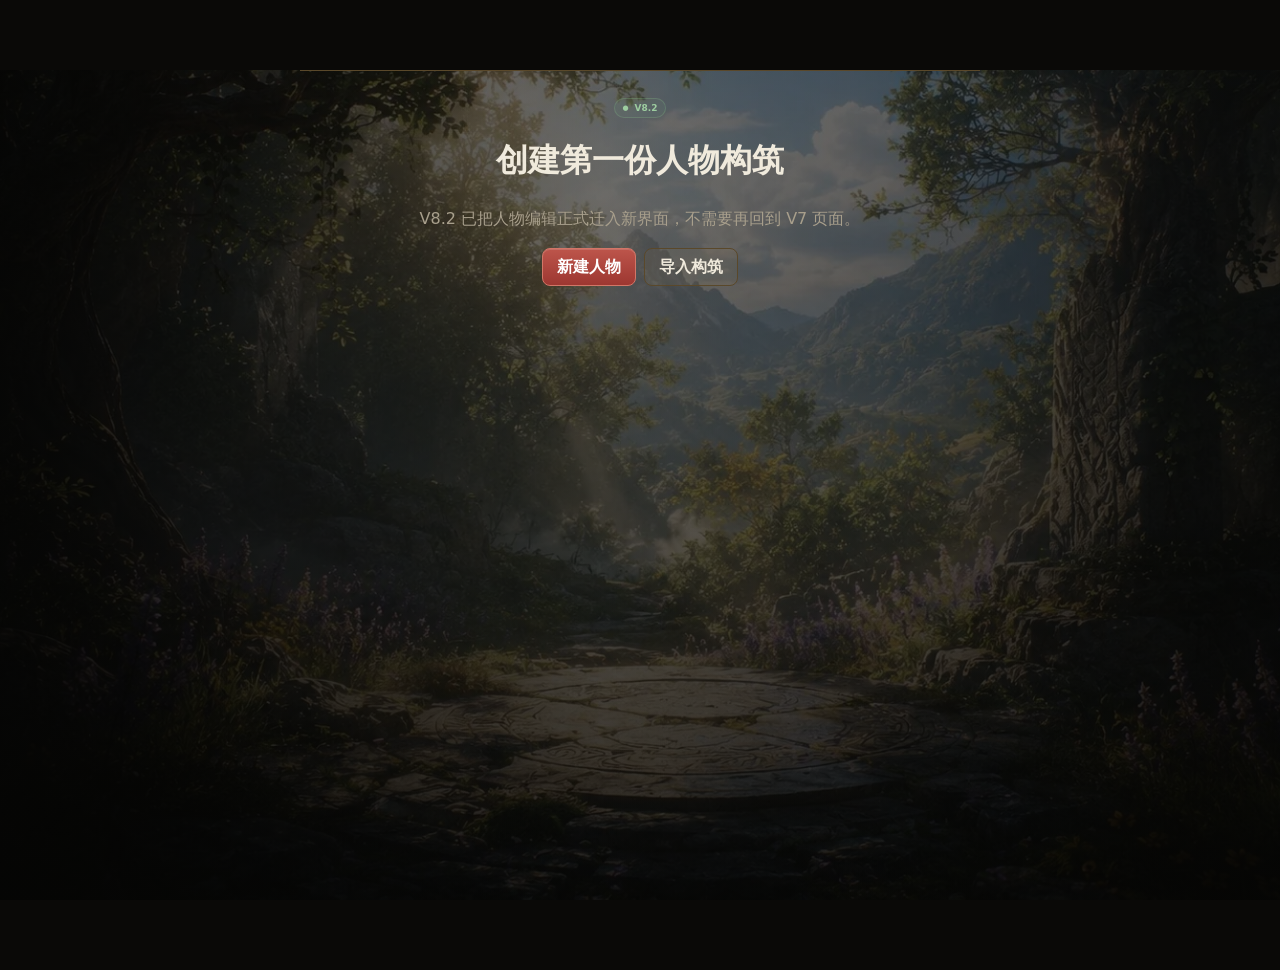
==== commit e2ce5e69: "Add files via upload" ====
--- a/v8.html
+++ b/v8.html
@@ -9,6 +9,7 @@
   <link rel="stylesheet" href="./assets/v8/v8.css">
   <link rel="stylesheet" href="./assets/v8/v81.css">
   <link rel="stylesheet" href="./assets/v8/v82.css">
+  <link rel="stylesheet" href="./assets/v8/background.css">
 </head>
 <body>
   <div id="app" aria-live="polite"></div>
--- a/assets/v8/v82.css
+++ b/assets/v8/v82.css
@@ -31,3 +31,16 @@
 @media(max-width:767px){
   .v82-character-subnav{display:none}.v82-character-stage{padding-top:8px}.v82-mobile-step{display:flex;align-items:center;justify-content:space-between;gap:8px;margin-bottom:8px;padding:8px;border-bottom:1px solid var(--line)}.v82-mobile-step span{color:var(--gold);font-size:9px}.v82-mobile-step select{height:36px;min-width:160px;border:1px solid var(--line2);border-radius:7px;background:#0f0e0b;color:var(--text);font-size:16px}.v82-character-layout{display:block}.v82-character-summary{display:none}.v82-editor-pane{min-height:auto}.v82-editor-head{align-items:flex-start}.v82-editor-head h1{font-size:25px}.v82-editor-head p{font-size:10px}.v82-editor-head>strong{font-size:22px}.v82-editor-footer{position:fixed;left:0;right:0;bottom:0;grid-template-columns:82px 1fr 108px;padding:8px 12px calc(8px + env(safe-area-inset-bottom));border-top:1px solid var(--line);background:rgba(10,9,7,.96)}.v82-editor-footer button{min-height:44px}.v82-editor-footer span{font-size:8px}.v82-level-editor{grid-template-columns:1fr;padding:20px 0 14px}.v82-big-level{justify-content:center}.v82-level-track{grid-template-columns:repeat(6,1fr)}.v82-form-grid.two{grid-template-columns:1fr}.v82-route-grid{grid-template-columns:1fr}.v82-node-switcher{grid-template-columns:repeat(2,minmax(0,1fr));max-height:118px;overflow:auto}.v82-card-grid.two,.v82-skill-grid{grid-template-columns:1fr}.v82-choice-card{min-height:84px}.v82-asi-box{display:grid;grid-template-columns:1fr 1fr}.v82-asi-box>span{grid-column:1/-1}.v82-ability-row{grid-template-columns:minmax(86px,1fr) 36px 48px 36px 54px}.v82-ability-row>span{font-size:7px}.v82-spell-toolbar{align-items:stretch;flex-direction:column}.v82-spell-toolbar>select{width:100%;font-size:16px}.v82-spell-counts{display:grid;grid-template-columns:repeat(3,1fr)}.v82-learning-strip{grid-template-columns:1fr auto}.v82-current-learning{grid-column:1/-1}.v82-learning-nodes{max-width:100%;overflow:auto;flex-wrap:nowrap;padding-bottom:3px}.v82-spell-search{display:grid}.v82-spell-search input{font-size:16px}.v82-spell-search>div{overflow:auto}.v82-spell-workspace{display:block}.v82-spell-list{grid-template-columns:1fr;max-height:none;overflow:visible}.v82-spell-inspector{display:none}.v82-review-hero{grid-template-columns:58px 1fr}.v82-review-combat{grid-column:1/-1;grid-template-columns:repeat(4,1fr)}.v82-review-grid{grid-template-columns:1fr}.v82-score-grid{grid-template-columns:repeat(3,1fr)}.v82-slot-grid{grid-template-columns:repeat(2,minmax(0,1fr))}.v82-gear-search{align-items:flex-end;flex-direction:column}.v82-gear-search input{width:100%!important}.v82-final-spells{grid-template-columns:repeat(3,1fr)}.v82-toast{bottom:84px}
 }
+
+/* V8.2 Wiki image patch — real spell/equipment artwork */
+.v8-item-icon{overflow:hidden;padding:0!important}
+.v82-gear-image,.v82-detail-equipment-image,.v82-slot-image,.v82-final-equipment-image{
+  display:block;width:100%;height:100%;object-fit:cover;object-position:center;border-radius:inherit;background:rgba(255,255,255,.025)
+}
+.v82-gear-image{width:54px;height:54px}
+.v82-detail-equipment-image{width:76px;height:76px}
+.v82-slot-image{width:32px;height:32px;border-radius:7px}
+.v82-final-equipment-image{width:34px;height:34px;border-radius:7px}
+.v8-slot>span:has(.v82-slot-image),.v8-final-loadout>div>span:has(.v82-final-equipment-image){padding:0;overflow:hidden}
+img.image-missing{opacity:0}
+@media(max-width:767px){.v82-gear-image{width:48px;height:48px}.v82-detail-equipment-image{width:68px;height:68px}}
--- a/assets/v8/background.css
+++ b/assets/v8/background.css
@@ -0,0 +1,49 @@
+/* V8 scene background — restores V6 visual identity without changing V8 layout/rules. */
+:root{--v8-scene-image:url('../fantasy-forest-v6.webp')}
+
+html{background:#0a0907}
+
+body{
+  min-height:100vh;
+  background-color:var(--bg,#0a0907);
+  background-image:
+    linear-gradient(90deg,rgba(5,5,4,.90) 0%,rgba(5,5,4,.70) 18%,rgba(5,5,4,.48) 47%,rgba(5,5,4,.54) 70%,rgba(5,5,4,.78) 100%),
+    linear-gradient(180deg,rgba(5,5,4,.16) 0%,rgba(5,5,4,.26) 48%,rgba(5,5,4,.72) 100%),
+    var(--v8-scene-image);
+  background-position:center center;
+  background-size:cover;
+  background-repeat:no-repeat;
+  background-attachment:fixed;
+}
+
+#app,.v8-shell,.v8-content{background:transparent}
+
+.v8-main{position:relative}
+
+.v8-main::before{
+  content:"";
+  position:fixed;
+  inset:var(--top,58px) 0 0 var(--stage,214px);
+  z-index:-1;
+  pointer-events:none;
+  background:radial-gradient(circle at 50% 18%,rgba(15,13,10,.12),rgba(8,7,5,.28) 72%,rgba(8,7,5,.42));
+}
+
+@media (max-width:860px){
+  body{
+    background-attachment:scroll;
+    background-position:58% center;
+  }
+  .v8-main::before{
+    inset:var(--top,58px) 0 0 0;
+    background:linear-gradient(180deg,rgba(8,7,5,.20),rgba(8,7,5,.48));
+  }
+}
+
+@media (prefers-contrast:more){
+  body{
+    background-image:
+      linear-gradient(rgba(5,5,4,.78),rgba(5,5,4,.86)),
+      var(--v8-scene-image);
+  }
+}
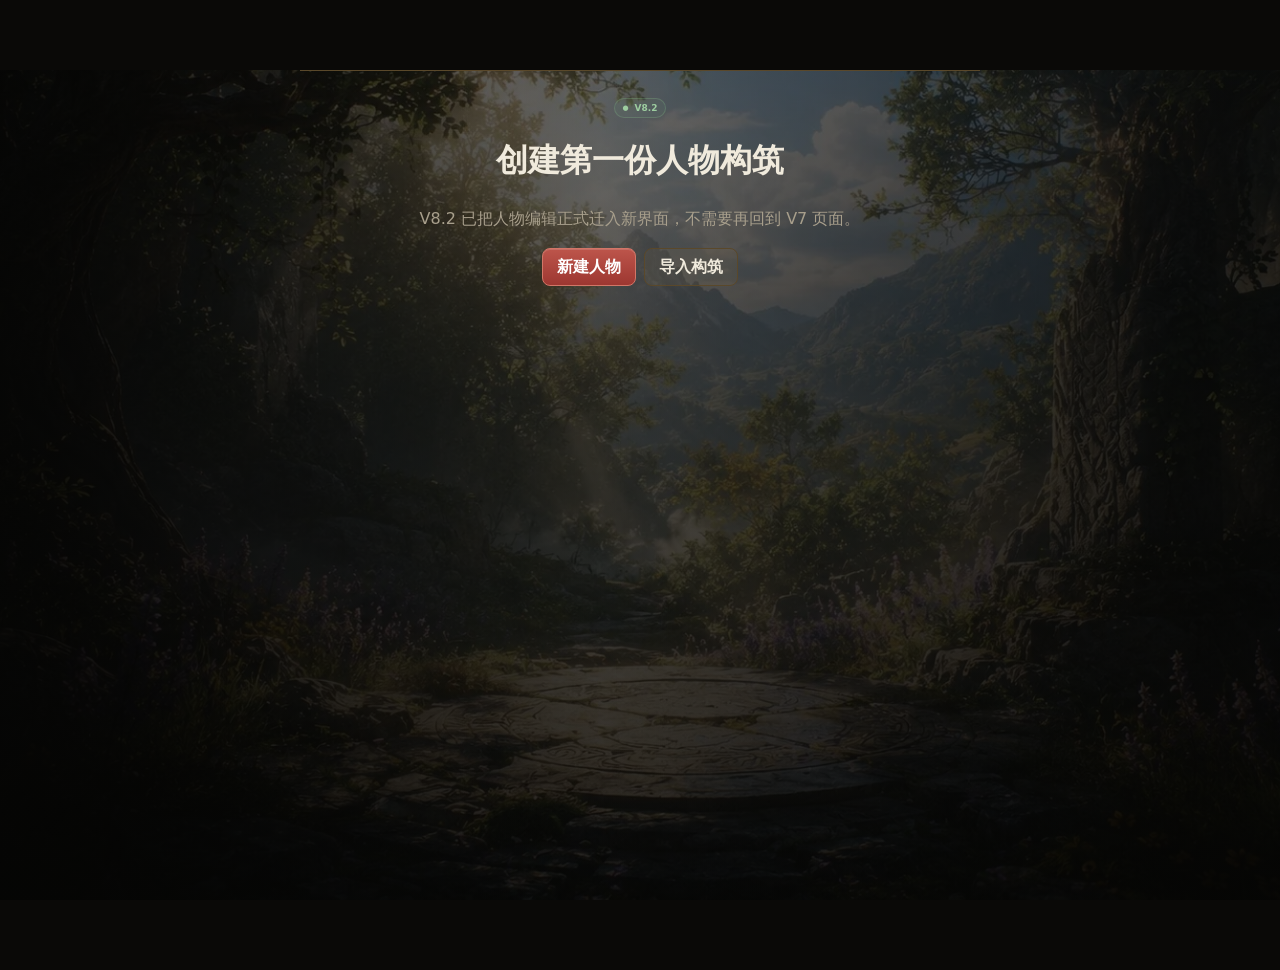
==== commit f054bebd: "Apply V8.2.2 core linkage" ====
--- a/v8.html
+++ b/v8.html
@@ -4,12 +4,13 @@
   <meta charset="UTF-8">
   <meta name="viewport" content="width=device-width,initial-scale=1,viewport-fit=cover">
   <meta name="theme-color" content="#0b0a08">
-  <meta name="description" content="博德之门 3 构筑规划器 V8.2：人物构筑、章节装备与最终构筑一体化。">
-  <title>博德之门 3 · 构筑规划器 V8.2</title>
+  <meta name="description" content="博德之门 3 构筑规划器 V8.2.2：人物构筑、章节装备与最终构筑一体化。">
+  <title>博德之门 3 · 构筑规划器 V8.2.2</title>
   <link rel="stylesheet" href="./assets/v8/v8.css">
   <link rel="stylesheet" href="./assets/v8/v81.css">
   <link rel="stylesheet" href="./assets/v8/v82.css">
   <link rel="stylesheet" href="./assets/v8/background.css">
+  <link rel="stylesheet" href="./assets/v8/v82-linkage.css">
 </head>
 <body>
   <div id="app" aria-live="polite"></div>
--- a/assets/v8/background.css
+++ b/assets/v8/background.css
@@ -1,49 +1,6 @@
-/* V8 scene background — restores V6 visual identity without changing V8 layout/rules. */
+/* V8 scene background — keeps the established V6 scene asset visible. */
 :root{--v8-scene-image:url('../fantasy-forest-v6.webp')}
-
 html{background:#0a0907}
-
-body{
-  min-height:100vh;
-  background-color:var(--bg,#0a0907);
-  background-image:
-    linear-gradient(90deg,rgba(5,5,4,.90) 0%,rgba(5,5,4,.70) 18%,rgba(5,5,4,.48) 47%,rgba(5,5,4,.54) 70%,rgba(5,5,4,.78) 100%),
-    linear-gradient(180deg,rgba(5,5,4,.16) 0%,rgba(5,5,4,.26) 48%,rgba(5,5,4,.72) 100%),
-    var(--v8-scene-image);
-  background-position:center center;
-  background-size:cover;
-  background-repeat:no-repeat;
-  background-attachment:fixed;
-}
-
+body{min-height:100vh;background-color:var(--bg,#0a0907);background-image:linear-gradient(90deg,rgba(5,5,4,.90),rgba(5,5,4,.48) 47%,rgba(5,5,4,.78)),linear-gradient(180deg,rgba(5,5,4,.16),rgba(5,5,4,.72)),var(--v8-scene-image);background-position:center;background-size:cover;background-repeat:no-repeat;background-attachment:fixed}
 #app,.v8-shell,.v8-content{background:transparent}
-
-.v8-main{position:relative}
-
-.v8-main::before{
-  content:"";
-  position:fixed;
-  inset:var(--top,58px) 0 0 var(--stage,214px);
-  z-index:-1;
-  pointer-events:none;
-  background:radial-gradient(circle at 50% 18%,rgba(15,13,10,.12),rgba(8,7,5,.28) 72%,rgba(8,7,5,.42));
-}
-
-@media (max-width:860px){
-  body{
-    background-attachment:scroll;
-    background-position:58% center;
-  }
-  .v8-main::before{
-    inset:var(--top,58px) 0 0 0;
-    background:linear-gradient(180deg,rgba(8,7,5,.20),rgba(8,7,5,.48));
-  }
-}
-
-@media (prefers-contrast:more){
-  body{
-    background-image:
-      linear-gradient(rgba(5,5,4,.78),rgba(5,5,4,.86)),
-      var(--v8-scene-image);
-  }
-}
+@media(max-width:860px){body{background-attachment:scroll;background-position:58% center}}
--- a/assets/v8/v82-linkage.css
+++ b/assets/v8/v82-linkage.css
@@ -0,0 +1,19 @@
+/* V8.2.2 — equipment rule deepening + final-result linkage */
+.v83-combat-lines{display:grid;gap:6px;padding-top:8px;border-top:1px solid var(--line)}
+.v83-combat-line{display:grid;grid-template-columns:minmax(0,1fr) auto;gap:2px 8px;padding:7px 8px;background:rgba(255,255,255,.018);border-left:2px solid rgba(210,173,91,.24)}
+.v83-combat-line>div{min-width:0;display:grid;gap:2px}.v83-combat-line b{font-size:10px;overflow:hidden;text-overflow:ellipsis;white-space:nowrap}.v83-combat-line small{font-size:8px;color:var(--muted)}
+.v83-combat-line strong{align-self:center;color:var(--gold2);font-family:Georgia,serif;font-size:13px;white-space:nowrap}.v83-combat-line.bad{border-left-color:#b95a50}.v83-combat-line.bad strong{color:#dc7f73}
+.v83-final-combat{display:grid;grid-template-columns:repeat(2,minmax(0,1fr));gap:8px;margin-top:10px}.v83-final-combat .v83-combat-line{min-height:58px}
+.v83-final-saves{display:grid;grid-template-columns:repeat(3,minmax(0,1fr));gap:6px;margin-top:10px}.v83-final-saves>div{display:grid;gap:3px;padding:8px;background:rgba(255,255,255,.018);border:1px solid var(--line)}
+.v83-final-saves small{font-size:8px;color:var(--muted)}.v83-final-saves b{font:18px/1 Georgia,serif;color:var(--gold2)}.v83-final-saves em{font-size:7px;color:#8cc596;font-style:normal}
+.v83-casting-list{display:grid;gap:6px;margin-top:10px}.v83-casting-list>div{display:grid;grid-template-columns:minmax(0,1fr) auto;gap:4px 8px;padding:7px 8px;background:rgba(255,255,255,.018)}
+.v83-casting-list b{font-size:9px}.v83-casting-list small{font-size:8px;color:var(--muted)}.v83-casting-list strong{font:13px Georgia,serif;color:var(--gold2)}
+.v83-chapter-route{display:grid;grid-template-columns:repeat(3,minmax(0,1fr));gap:8px;margin-top:10px}.v83-chapter-card{padding:10px;border:1px solid var(--line);background:rgba(255,255,255,.014)}
+.v83-chapter-card>div:first-child{display:flex;justify-content:space-between;gap:8px}.v83-chapter-card>div:first-child b{font-size:11px;color:var(--gold2)}.v83-chapter-card>div:first-child small{font-size:8px;color:var(--muted)}
+.v83-chapter-metrics{display:grid;grid-template-columns:repeat(3,minmax(0,1fr));gap:4px;margin-top:8px}.v83-chapter-metrics span{display:grid;gap:2px;padding:5px;background:rgba(0,0,0,.12);font-size:7px;color:var(--muted)}
+.v83-chapter-metrics b{font:12px Georgia,serif;color:#d9cfbc}.v83-chapter-card p{margin:8px 0 0;color:#948b7b;font-size:8px;line-height:1.5}
+.v83-effect-grid{display:grid;grid-template-columns:repeat(2,minmax(0,1fr));gap:6px;margin-top:10px}.v83-effect-grid>div{padding:8px;border-left:2px solid rgba(130,184,135,.42);background:rgba(130,184,135,.04)}
+.v83-effect-grid b{display:block;font-size:9px;color:#b9d8bb}.v83-effect-grid small{display:block;margin-top:2px;font-size:8px;color:var(--muted);line-height:1.4}.v83-error-card{border-top-color:#b95a50!important}.v83-error-card>span{color:#dc7f73!important}
+.v83-preview-error{color:#dc7f73!important}.v82-final-scores>div em{line-height:1.35}
+@media(max-width:1050px){.v83-chapter-route{grid-template-columns:1fr}.v83-final-combat{grid-template-columns:1fr}}
+@media(max-width:760px){.v83-final-saves{grid-template-columns:repeat(2,minmax(0,1fr))}.v83-effect-grid{grid-template-columns:1fr}.v83-chapter-metrics{grid-template-columns:repeat(3,minmax(0,1fr))}}
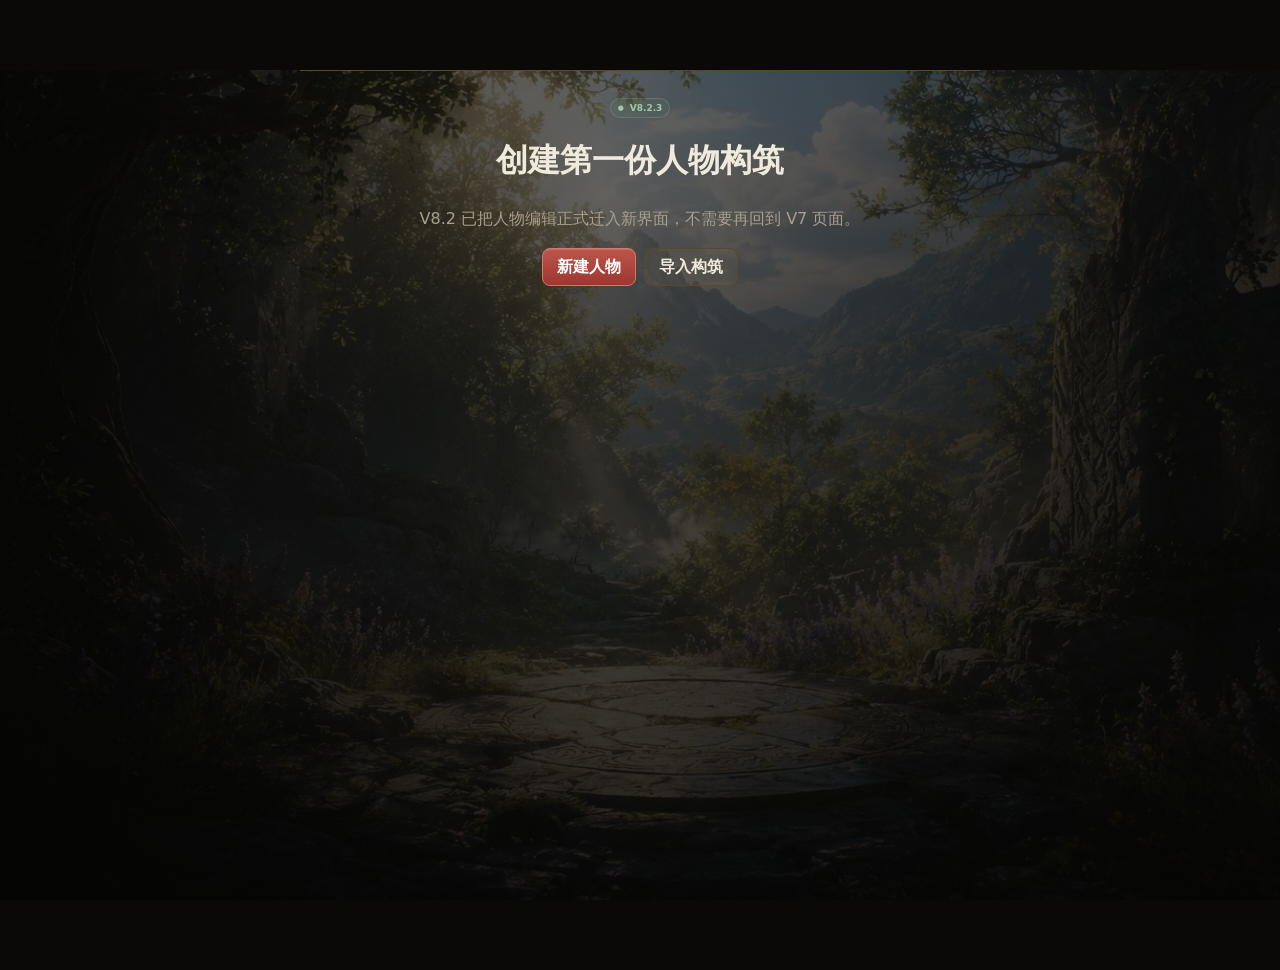
==== commit e6a37157: "Apply V8.2.3 UI acceptance" ====
--- a/v8.html
+++ b/v8.html
@@ -4,13 +4,14 @@
   <meta charset="UTF-8">
   <meta name="viewport" content="width=device-width,initial-scale=1,viewport-fit=cover">
   <meta name="theme-color" content="#0b0a08">
-  <meta name="description" content="博德之门 3 构筑规划器 V8.2.2：人物构筑、章节装备与最终构筑一体化。">
-  <title>博德之门 3 · 构筑规划器 V8.2.2</title>
+  <meta name="description" content="博德之门 3 构筑规划器 V8.2.3：人物构筑、章节装备与最终构筑一体化。">
+  <title>博德之门 3 · 构筑规划器 V8.2.3</title>
   <link rel="stylesheet" href="./assets/v8/v8.css">
   <link rel="stylesheet" href="./assets/v8/v81.css">
   <link rel="stylesheet" href="./assets/v8/v82.css">
   <link rel="stylesheet" href="./assets/v8/background.css">
   <link rel="stylesheet" href="./assets/v8/v82-linkage.css">
+  <link rel="stylesheet" href="./assets/v8/v823.css">
 </head>
 <body>
   <div id="app" aria-live="polite"></div>
--- a/assets/v8/v823.css
+++ b/assets/v8/v823.css
@@ -0,0 +1,47 @@
+/* V8.2.3 — PC UI acceptance / density pass. No rule-engine changes. */
+.v82-equipment-stage{max-width:1600px}
+.v82-equipment-stage .v8-gear-workspace{grid-template-columns:minmax(0,1fr) 320px;gap:16px}
+.v82-equipment-stage .v8-gear-card{grid-template-columns:minmax(0,1fr) 168px;min-height:104px}
+.v82-equipment-stage .v8-gear-side{padding:10px 12px;gap:7px}
+.v82-equipment-stage .v8-delta{min-height:34px;font-size:9.5px;line-height:1.5;overflow-wrap:anywhere}
+.v82-equipment-stage .v82-gear-search{min-width:330px;justify-content:flex-end}
+.v82-equipment-stage .v82-gear-search input{width:220px!important;min-width:180px}
+.v82-equipment-stage .v8-compare-sticky{padding:13px}
+.v82-equipment-stage .v8-compare-pane .v83-combat-line{grid-template-columns:1fr;gap:4px}
+.v82-equipment-stage .v8-compare-pane .v83-combat-line strong{white-space:normal;font-size:11px;line-height:1.35}
+
+.v823-final-grid{grid-template-columns:1fr;gap:12px;align-items:start}
+.v823-final-grid>.wide{grid-column:auto}
+.v823-final-columns{display:grid;grid-template-columns:repeat(2,minmax(0,1fr));gap:12px;align-items:start}
+.v823-final-column{min-width:0;display:grid;gap:12px;align-content:start}
+.v823-final-column>.v8-summary-card{width:100%;align-self:start}
+.v823-final-grid>.v8-summary-card,.v823-final-columns .v8-summary-card{padding:14px}
+.v823-final-grid .v8-summary-card>p:last-child{margin-bottom:0}
+.v823-final-grid .v83-final-combat{grid-template-columns:1fr;gap:6px}
+.v823-final-grid .v83-combat-line{min-height:0;padding:8px 9px}
+.v823-final-grid .v83-final-saves{gap:5px}
+.v823-final-grid .v83-final-saves>div{padding:7px 8px}
+.v823-final-grid .v83-chapter-route{gap:9px}
+.v823-final-grid .v83-chapter-card{padding:11px}
+.v823-final-grid .v82-final-list>div{padding:5px 0}
+.v823-final-grid .v82-final-spells{grid-template-columns:repeat(4,minmax(0,1fr))}
+
+.v82-equipment-stage,.v8-final-stage{
+  background:linear-gradient(90deg,rgba(6,5,4,.17),rgba(6,5,4,.06) 48%,rgba(6,5,4,.18));
+}
+
+@media(max-width:1280px) and (min-width:768px){
+  .v82-equipment-stage .v8-gear-workspace{grid-template-columns:minmax(0,1fr) 280px}
+  .v82-equipment-stage .v8-gear-card{grid-template-columns:minmax(0,1fr) 150px}
+  .v82-equipment-stage .v82-gear-search{min-width:280px}
+  .v82-equipment-stage .v82-gear-search input{width:185px!important}
+}
+
+@media(max-width:767px){
+  .v82-equipment-stage .v8-gear-card{grid-template-columns:minmax(0,1fr) 96px}
+  .v82-equipment-stage .v82-gear-search{width:100%;min-width:0}
+  .v82-equipment-stage .v82-gear-search input{width:100%!important;min-width:0}
+  .v823-final-columns{grid-template-columns:1fr}
+  .v823-final-grid .v82-final-spells{grid-template-columns:repeat(3,minmax(0,1fr))}
+  .v82-equipment-stage,.v8-final-stage{background:rgba(6,5,4,.10)}
+}
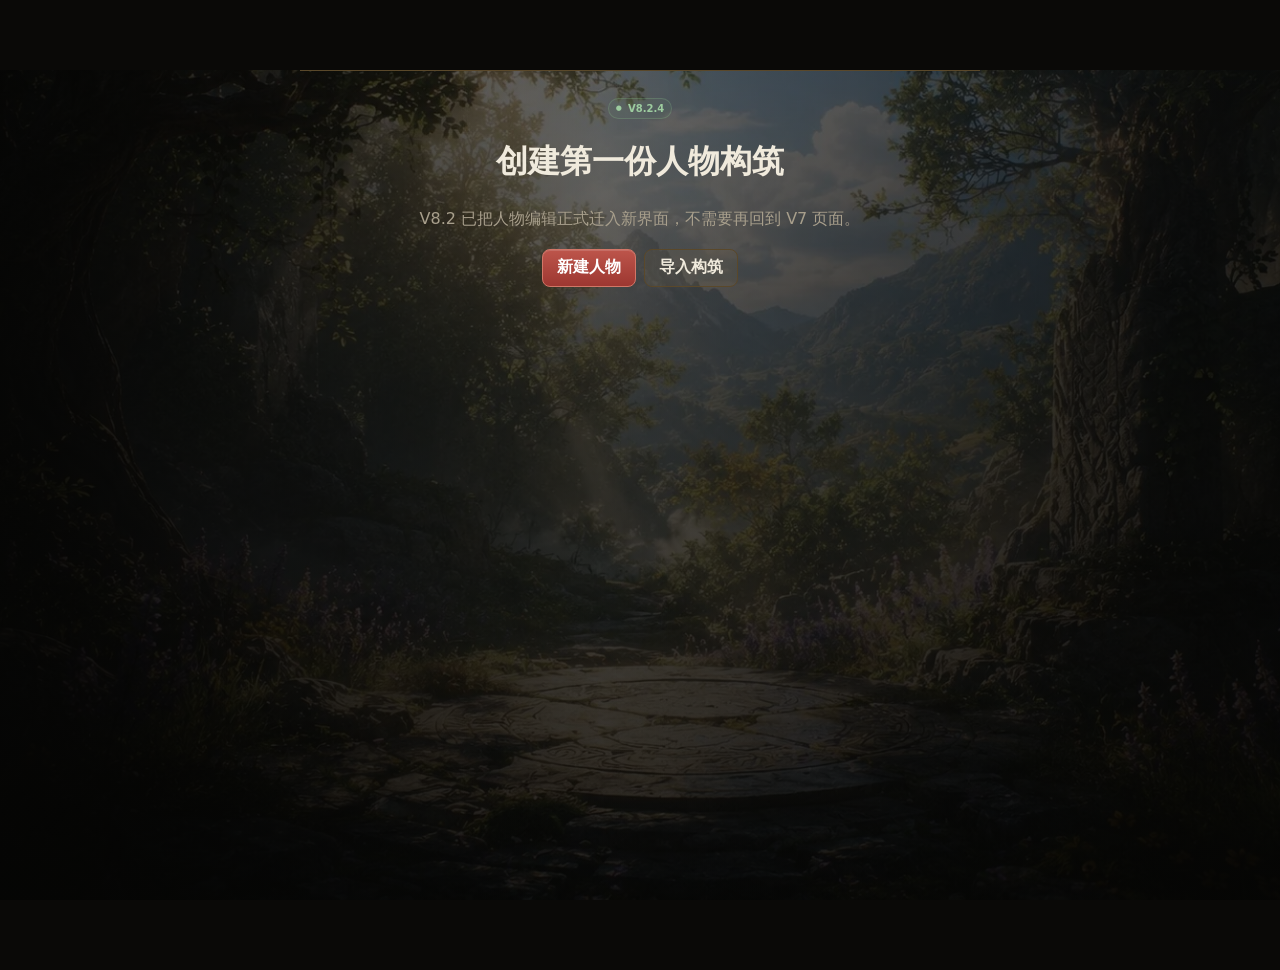
==== commit c888e932: "Improve V8.2.4 readability and density" ====
--- a/v8.html
+++ b/v8.html
@@ -4,14 +4,15 @@
   <meta charset="UTF-8">
   <meta name="viewport" content="width=device-width,initial-scale=1,viewport-fit=cover">
   <meta name="theme-color" content="#0b0a08">
-  <meta name="description" content="博德之门 3 构筑规划器 V8.2.3：人物构筑、章节装备与最终构筑一体化。">
-  <title>博德之门 3 · 构筑规划器 V8.2.3</title>
+  <meta name="description" content="博德之门 3 构筑规划器 V8.2.4：人物构筑、章节装备与最终构筑一体化。">
+  <title>博德之门 3 · 构筑规划器 V8.2.4</title>
   <link rel="stylesheet" href="./assets/v8/v8.css">
   <link rel="stylesheet" href="./assets/v8/v81.css">
   <link rel="stylesheet" href="./assets/v8/v82.css">
   <link rel="stylesheet" href="./assets/v8/background.css">
   <link rel="stylesheet" href="./assets/v8/v82-linkage.css">
   <link rel="stylesheet" href="./assets/v8/v823.css">
+  <link rel="stylesheet" href="./assets/v8/v824.css">
 </head>
 <body>
   <div id="app" aria-live="polite"></div>
--- a/assets/v8/v824.css
+++ b/assets/v8/v824.css
@@ -0,0 +1,244 @@
+/* V8.2.4 — Readability & Density Pass
+   Typography/readability only. Rule engine remains unchanged. */
+
+/* ---------- Shared desktop typography scale ---------- */
+@media (min-width:768px){
+  /* Left stage navigation */
+  .v8-brand b{font-size:17px}
+  .v8-brand small{font-size:11px}
+  .v8-nav-group b{font-size:14px}
+  .v8-nav-group small{font-size:11px;line-height:1.45}
+  .v8-nav-group>span{font-size:10px}
+  .v82-character-subnav span{font-size:9px}
+  .v82-character-subnav b{font-size:11.5px}
+  .v82-character-subnav small{font-size:9.5px}
+  .v8-stage-help span{font-size:11px}
+  .v8-stage-help p{font-size:10.5px;line-height:1.55}
+  .v8-stage-help small{font-size:9.5px}
+
+  /* Top bar */
+  .v81-build-picker select{font-size:12px}
+  .v81-source-badge{font-size:10px}
+  .v8-build-mini span{font-size:12px}
+  .v81-top-bridge button,.v81-top-bridge a{font-size:11px}
+
+  /* Page/editor headings */
+  .v8-page-head>span,.kicker{font-size:11px}
+  .v8-page-head p{font-size:13px;line-height:1.65}
+  .v82-editor-head>div>span{font-size:10px}
+  .v82-editor-head p{font-size:12.5px;line-height:1.65}
+  .v82-editor-head>strong small{font-size:11px}
+  .v81-status-strip{font-size:11px}
+
+  /* ACT / section headers */
+  .v8-act-tabs button>span{font-size:10px}
+  .v8-act-tabs button>b{font-size:15px}
+  .v8-act-tabs button small{font-size:10px}
+  .v8-section-label span{font-size:11.5px}
+  .v8-section-label b{font-size:10.5px}
+
+  /* Equipment slots */
+  .v8-slot>span{font-size:12px}
+  .v8-slot b{font-size:11px}
+  .v8-slot small{font-size:9.5px}
+
+  /* Equipment toolbar */
+  .v8-gear-toolbar span{font-size:10px}
+  .v8-gear-toolbar b{font-size:15px}
+  .v8-gear-toolbar small{font-size:10px}
+  .v82-gear-search label{font-size:11px;gap:7px}
+
+  /* Equipment cards */
+  .v8-gear-title b{font-size:14px}
+  .v8-gear-title i{font-size:10px}
+  .v8-gear-main small{font-size:10.5px}
+  .v8-gear-main p{font-size:12px;line-height:1.55}
+  .v8-tag-list.mini span{font-size:10px;padding:3px 7px}
+  .v82-gear-warning{font-size:10px}
+  .v8-score{font-size:10.5px}
+  .v82-equipment-stage .v8-delta{font-size:11.5px;line-height:1.5}
+  .v8-gear-side button{font-size:13px}
+
+  /* Right live result pane */
+  .v8-current-slot span{font-size:10.5px}
+  .v8-current-slot b{font-size:17px}
+  .v8-current-slot small{font-size:11px;line-height:1.55}
+  .v8-stat-compare span{font-size:10px}
+  .v8-stat-compare b{font-size:20px}
+  .v8-stat-compare small{font-size:9.5px}
+  .v83-combat-line b{font-size:11.5px}
+  .v83-combat-line small{font-size:10px}
+  .v82-equipment-stage .v8-compare-pane .v83-combat-line strong{font-size:12px}
+  .v82-rule-warnings b{font-size:10.5px}
+  .v82-rule-warnings p{font-size:10px;line-height:1.5}
+  .v82-conditional summary{font-size:10.5px}
+  .v82-conditional p{font-size:10px;line-height:1.5}
+  .v8-route-progress>span{font-size:10.5px}
+  .v8-route-progress>div{font-size:10.5px}
+
+  /* Final hero */
+  .v8-stat-row span{font-size:10.5px}
+  .v8-stat-row b{font-size:22px}
+  .v8-summary-card>span{font-size:11.5px}
+  .v8-summary-card p{font-size:12px;line-height:1.6}
+
+  /* Final attributes */
+  .v82-final-scores small{font-size:10px}
+  .v82-final-scores b{font-size:20px}
+  .v82-final-scores em{font-size:9.5px}
+
+  /* Final saves / casting / weapon */
+  .v83-final-saves small{font-size:10px}
+  .v83-final-saves b{font-size:20px}
+  .v83-final-saves em{font-size:9px}
+  .v83-casting-list b{font-size:11px}
+  .v83-casting-list small{font-size:10px}
+  .v83-casting-list strong{font-size:14px}
+
+  /* Final lists */
+  .v82-final-list b{font-size:11px}
+  .v82-final-list small{font-size:10px;line-height:1.45}
+  .v82-final-spells b{font-size:10.5px;line-height:1.3}
+  .v82-final-spells small{font-size:9.5px}
+  .v83-chapter-card>div:first-child b{font-size:12px}
+  .v83-chapter-card>div:first-child small{font-size:9.5px}
+  .v83-chapter-metrics span{font-size:9.5px}
+  .v83-chapter-metrics b{font-size:14px}
+  .v83-chapter-card p{font-size:10px}
+  .v83-effect-grid b{font-size:11px}
+  .v83-effect-grid small{font-size:10px}
+
+  /* Character editor readability — keep density, remove 7/8px text */
+  .v82-form-grid label,.v82-replace-sheet label{font-size:10.5px}
+  .v82-context-note b,.v82-context-note span{font-size:11px}
+  .v82-route-level>span{font-size:9.5px}
+  .v82-route-level small{font-size:9.5px}
+  .v82-node-switcher button>span{font-size:10px}
+  .v82-node-switcher b{font-size:11.5px}
+  .v82-node-switcher small{font-size:9.5px}
+  .v82-current-node span{font-size:10.5px}
+  .v82-current-node b{font-size:11.5px}
+  .v82-choice-card b{font-size:13px}
+  .v82-choice-card small{font-size:9.5px}
+  .v82-choice-card p{font-size:10.5px}
+  .v82-asi-box label{font-size:9.5px}
+  .v82-pointbar{font-size:10.5px}
+  .v82-ability-row small,.v82-ability-row>span{font-size:9.5px}
+  .v82-skill-card b{font-size:12px}
+  .v82-skill-card small{font-size:9.5px}
+  .v82-skill-card p{font-size:10px}
+  .v82-spell-counts span{font-size:9.5px}
+  .v82-spell-counts b{font-size:10.5px}
+  .v82-current-learning span,.v82-current-learning small{font-size:9.5px}
+  .v82-current-learning b{font-size:12px}
+  .v82-spell-title b{font-size:12px}
+  .v82-spell-title i{font-size:9px}
+  .v82-spell-open small{font-size:9.5px}
+
+  /* V8.1 summary/read-only surfaces */
+  .v81-ability-grid span,.v81-ability-grid small{font-size:9.5px}
+  .v81-detail-head span{font-size:11px}
+  .v81-detail-head b{font-size:10px}
+  .v81-list>div,.v81-list b{font-size:11px}
+  .v81-spell-group>span,.v81-spell-group b{font-size:10px}
+  .v81-resource b{font-size:11px}
+  .v81-resource small,.v81-resource-values span{font-size:9.5px}
+}
+
+/* ---------- Fix V8.2.3 checkbox regression ---------- */
+/* V8.2.3 used `.v82-gear-search input`, which also stretched checkboxes. */
+.v82-equipment-stage .v82-gear-search input[type="checkbox"]{
+  width:16px!important;
+  min-width:16px!important;
+  max-width:16px!important;
+  height:16px!important;
+  padding:0!important;
+  margin:0;
+  flex:0 0 16px;
+  accent-color:#c9a456;
+}
+.v82-equipment-stage .v82-gear-search input[data-search]{
+  width:240px!important;
+  min-width:200px;
+}
+
+/* ---------- Density rebalance ---------- */
+.v82-equipment-stage .v8-gear-card{min-height:108px}
+.v82-equipment-stage .v8-gear-main{padding:12px}
+.v82-equipment-stage .v8-gear-side{padding:11px 12px}
+.v82-equipment-stage .v8-delta{min-height:36px}
+.v82-equipment-stage .v8-compare-sticky{gap:11px}
+.v823-final-grid{gap:10px}
+.v823-final-columns{gap:10px}
+.v823-final-column{gap:10px}
+
+/* Empty final-result blocks should be compact, not visually equal to populated cards. */
+.v823-final-column>.v8-summary-card:has(> .v82-final-list > p:only-child),
+.v823-final-column>.v8-summary-card:has(> .v82-final-spells > p:only-child){
+  padding-top:11px;
+  padding-bottom:11px;
+  min-height:0;
+}
+.v823-final-column .v82-final-list>p:only-child,
+.v823-final-column .v82-final-spells>p:only-child{
+  margin:5px 0 0;
+  color:var(--muted);
+  font-size:11px;
+  line-height:1.4;
+}
+.v823-final-column .v82-final-spells:has(> p:only-child){
+  display:block;
+  margin-top:4px;
+}
+
+/* Final cards: slightly stronger local surface improves legibility over scenic background. */
+.v823-final-grid>.v8-summary-card,
+.v823-final-columns .v8-summary-card{
+  background:rgba(7,7,5,.24);
+}
+.v823-final-grid .v82-final-scores>div,
+.v823-final-grid .v83-final-saves>div,
+.v823-final-grid .v83-casting-list>div,
+.v823-final-grid .v83-combat-line{
+  background:rgba(8,8,6,.33);
+}
+
+/* Avoid widening the entire layout when text becomes larger. */
+.v8-gear-title i,
+.v8-gear-main small,
+.v82-final-list small{
+  overflow-wrap:anywhere;
+}
+
+/* ---------- Tablet ---------- */
+@media(max-width:1280px) and (min-width:768px){
+  .v82-equipment-stage .v82-gear-search input[data-search]{
+    width:195px!important;
+    min-width:165px;
+  }
+  .v8-nav-group small{font-size:10px}
+  .v8-gear-main p{font-size:11.5px}
+  .v82-equipment-stage .v8-delta{font-size:11px}
+}
+
+/* ---------- Mobile: readable without inflating into desktop cards ---------- */
+@media(max-width:767px){
+  .v8-brand small{font-size:10px}
+  .v8-nav-group b{font-size:13px}
+  .v8-nav-group small{font-size:10px}
+  .v8-page-head p{font-size:12px}
+  .v8-section-label span{font-size:11px}
+  .v8-slot b{font-size:10px}
+  .v8-slot small{font-size:9px}
+  .v8-gear-title b{font-size:13px}
+  .v8-gear-main small{font-size:10px}
+  .v8-gear-main p{font-size:11.5px}
+  .v8-tag-list.mini span{font-size:9.5px}
+  .v82-equipment-stage .v8-delta{font-size:10.5px}
+  .v8-summary-card>span{font-size:11px}
+  .v8-summary-card p{font-size:11.5px}
+  .v82-final-scores small{font-size:9.5px}
+  .v82-final-scores em{font-size:9px}
+  .v82-final-list b{font-size:10.5px}
+  .v82-final-list small{font-size:9.5px}
+}
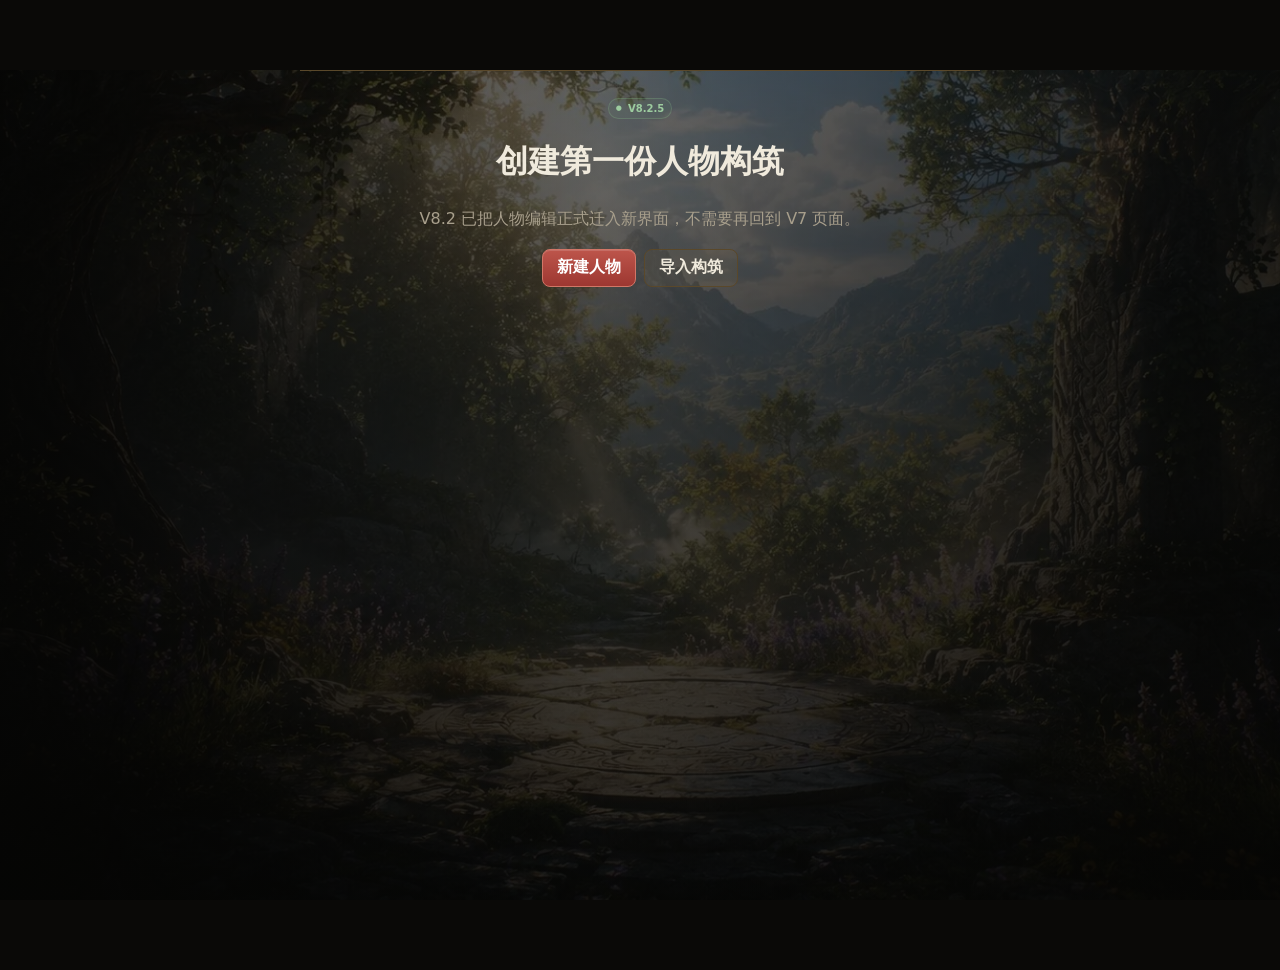
==== commit 52ef6633: "Validate V8.2.5 full build and optimize image loading" ====
--- a/v8.html
+++ b/v8.html
@@ -4,8 +4,8 @@
   <meta charset="UTF-8">
   <meta name="viewport" content="width=device-width,initial-scale=1,viewport-fit=cover">
   <meta name="theme-color" content="#0b0a08">
-  <meta name="description" content="博德之门 3 构筑规划器 V8.2.4：人物构筑、章节装备与最终构筑一体化。">
-  <title>博德之门 3 · 构筑规划器 V8.2.4</title>
+  <meta name="description" content="博德之门 3 构筑规划器 V8.2.5：人物构筑、章节装备与最终构筑一体化。">
+  <title>博德之门 3 · 构筑规划器 V8.2.5</title>
   <link rel="stylesheet" href="./assets/v8/v8.css">
   <link rel="stylesheet" href="./assets/v8/v81.css">
   <link rel="stylesheet" href="./assets/v8/v82.css">
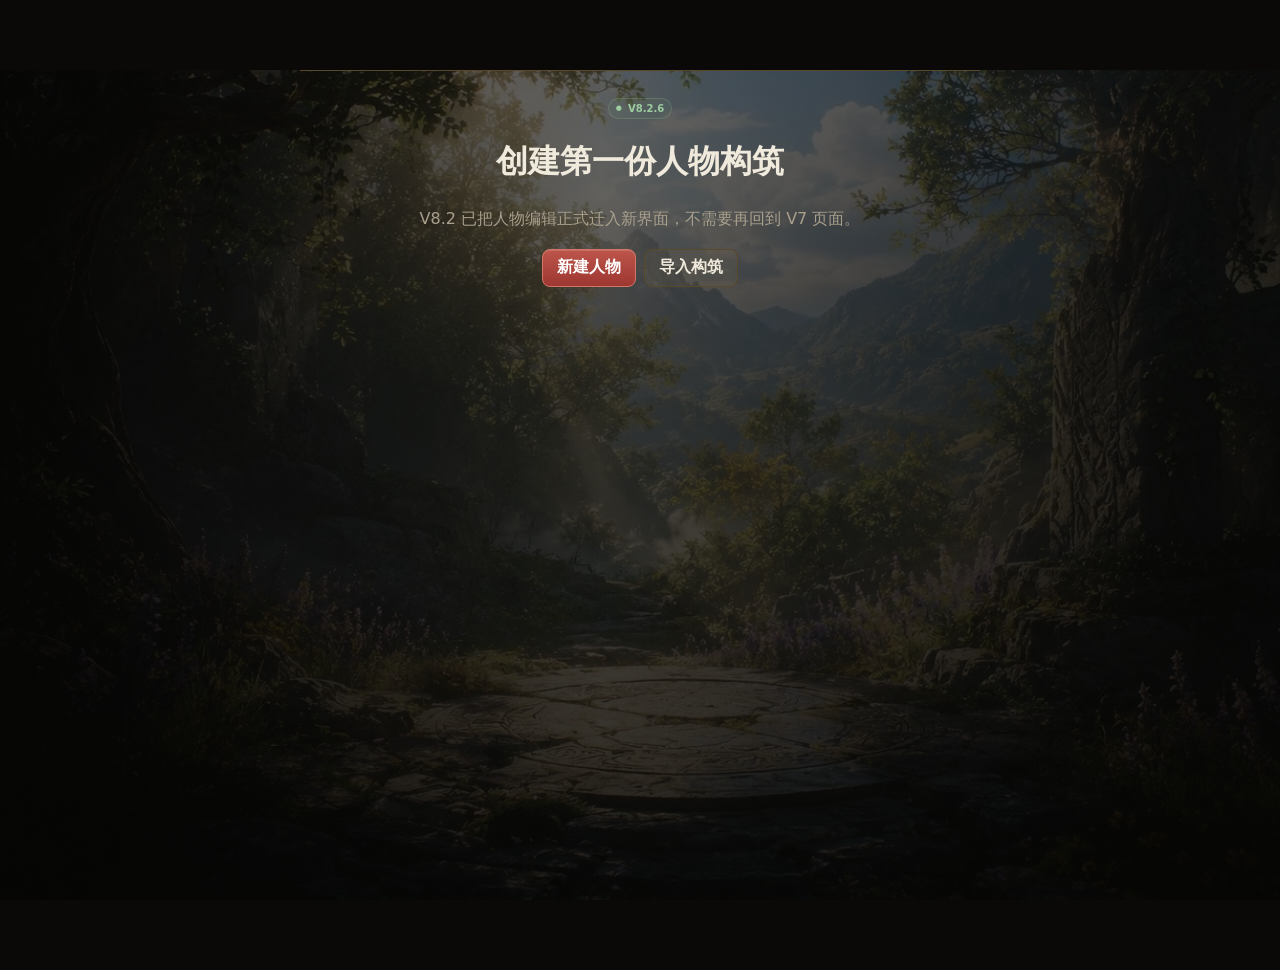
==== commit d847ce1a: "updata" ====
--- a/v8.html
+++ b/v8.html
@@ -4,8 +4,8 @@
   <meta charset="UTF-8">
   <meta name="viewport" content="width=device-width,initial-scale=1,viewport-fit=cover">
   <meta name="theme-color" content="#0b0a08">
-  <meta name="description" content="博德之门 3 构筑规划器 V8.2.5：人物构筑、章节装备与最终构筑一体化。">
-  <title>博德之门 3 · 构筑规划器 V8.2.5</title>
+  <meta name="description" content="博德之门 3 构筑规划器 V8.2.6：人物构筑、章节装备与最终构筑一体化。">
+  <title>博德之门 3 · 构筑规划器 V8.2.6</title>
   <link rel="stylesheet" href="./assets/v8/v8.css">
   <link rel="stylesheet" href="./assets/v8/v81.css">
   <link rel="stylesheet" href="./assets/v8/v82.css">
@@ -13,6 +13,7 @@
   <link rel="stylesheet" href="./assets/v8/v82-linkage.css">
   <link rel="stylesheet" href="./assets/v8/v823.css">
   <link rel="stylesheet" href="./assets/v8/v824.css">
+  <link rel="stylesheet" href="./assets/v8/v826.css">
 </head>
 <body>
   <div id="app" aria-live="polite"></div>
--- a/assets/v8/v826.css
+++ b/assets/v8/v826.css
@@ -0,0 +1,22 @@
+/* V8.2.6 — Character Rule Guardrails */
+.v826-pointbuy-note{margin:10px 0 0;display:flex;align-items:center;justify-content:space-between;gap:12px;padding:9px 12px;border:1px solid rgba(201,164,86,.24);background:rgba(7,7,5,.28);color:var(--muted);font-size:11px}
+.v826-pointbuy-note b{color:var(--gold);font-size:12px}
+.v826-pointbuy-note.bad{border-color:rgba(216,86,69,.5);background:rgba(100,22,18,.18)}
+.v826-spell-rules{display:grid;grid-template-columns:repeat(4,minmax(0,1fr));gap:8px;margin:10px 0}
+.v826-spell-rule{min-width:0;padding:10px 11px;border:1px solid rgba(201,164,86,.22);background:rgba(7,7,5,.3)}
+.v826-spell-rule>span{display:block;color:var(--muted);font-size:9.5px;margin-bottom:4px}
+.v826-spell-rule>b{display:block;color:var(--text);font-size:13px;line-height:1.35}
+.v826-spell-rule>small{display:block;margin-top:4px;color:var(--muted);font-size:9.5px;line-height:1.4}
+.v826-spell-rule-note{grid-column:1/-1;margin:0;padding:8px 11px;border-left:2px solid var(--gold);background:rgba(201,164,86,.07);color:#cfc5b2;font-size:10.5px;line-height:1.55}
+.v826-spell-rule-note strong{color:var(--gold)}
+.v82-learning-nodes button:disabled{opacity:.48;cursor:not-allowed}
+.v82-learning-nodes button.active:disabled{opacity:1}
+.v82-learning-nodes button small{display:block}
+.v82-spell-search button.v826-ring-locked{opacity:.5}
+.v82-spell-search button.v826-ring-locked::after{content:" · 当前节点未解锁";font-size:8px}
+.v826-spell-lock{display:block;margin:0 0 5px;color:#d69a62;font-size:9.5px;line-height:1.35}
+.v82-spell-card.locked{opacity:.72}
+.v82-spell-card.locked .v82-spell-actions button[disabled]{opacity:.55;cursor:not-allowed}
+.v826-learning-warning{color:#d8b969!important}
+@media(max-width:1100px){.v826-spell-rules{grid-template-columns:repeat(2,minmax(0,1fr))}}
+@media(max-width:767px){.v826-spell-rules{grid-template-columns:1fr 1fr}.v826-spell-rule{padding:9px}.v826-spell-rule-note{font-size:10px}.v82-spell-search button.v826-ring-locked::after{content:" · 🔒"}}
